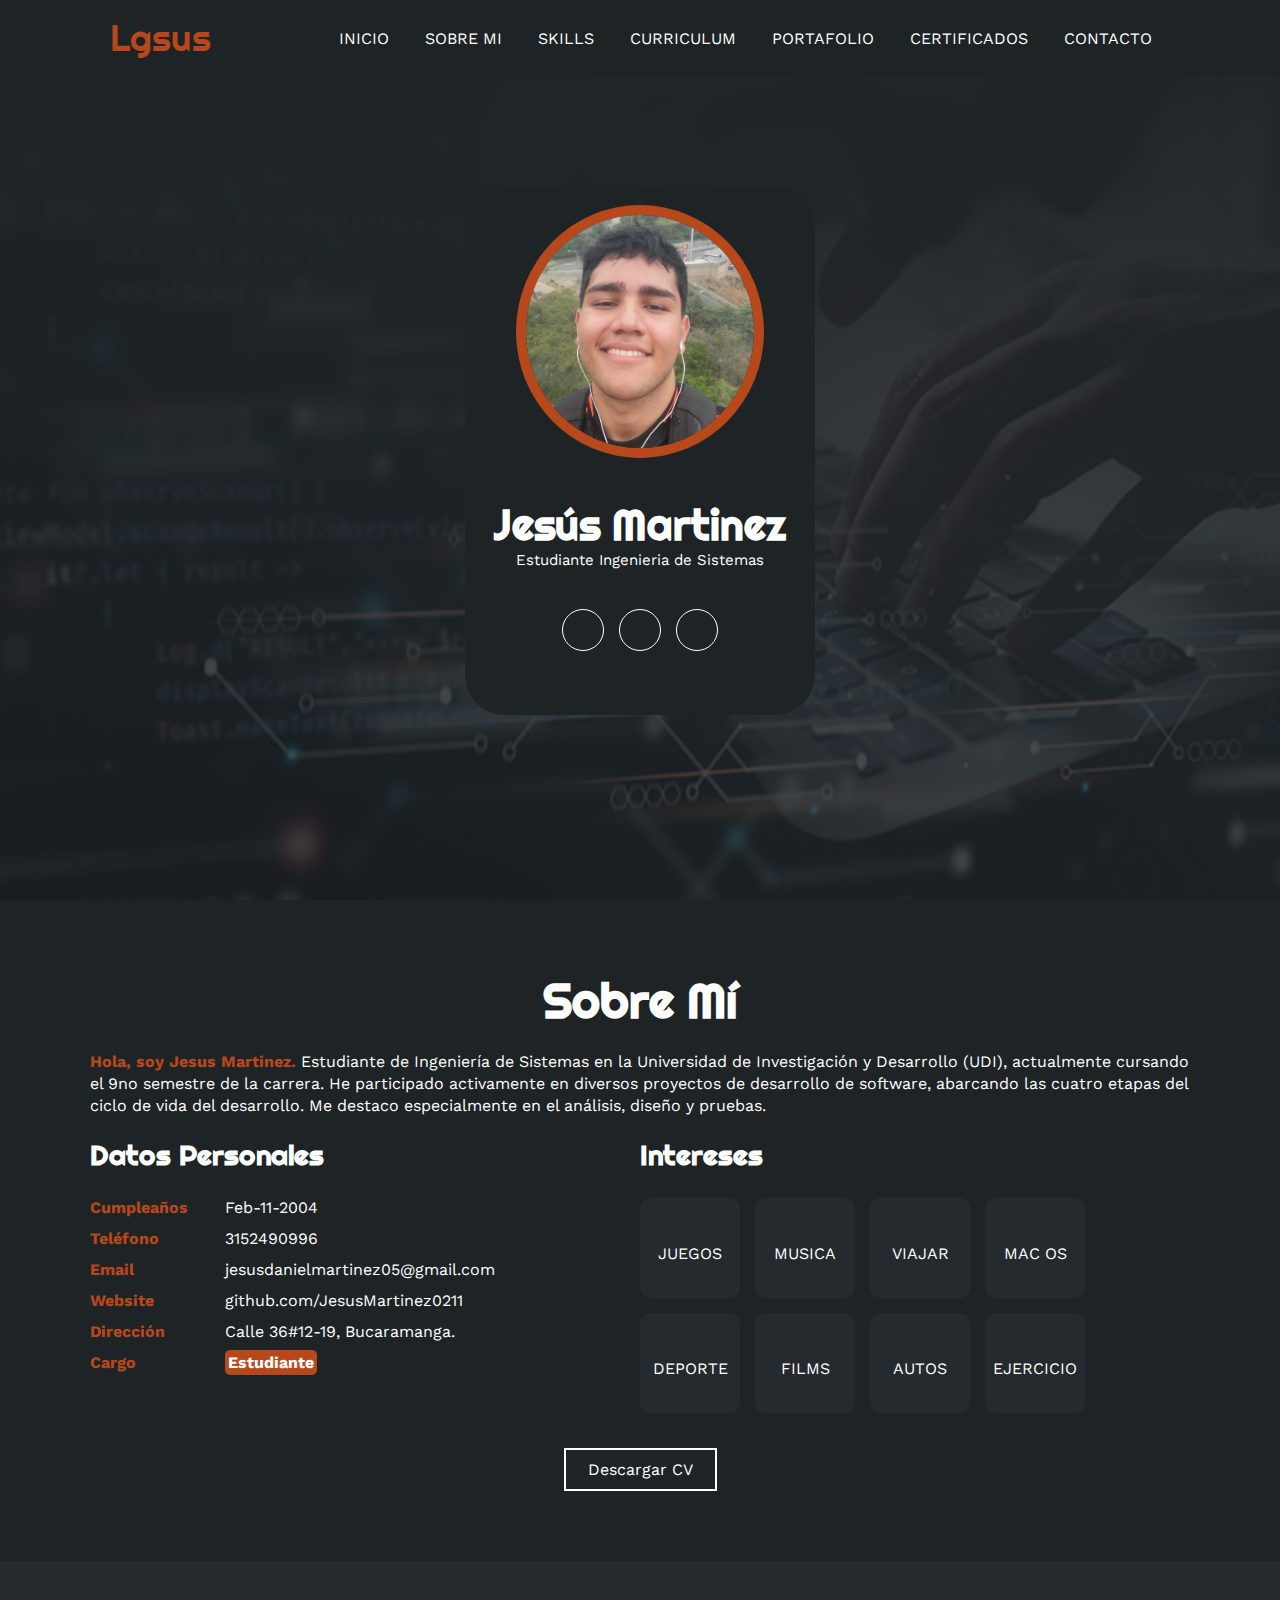
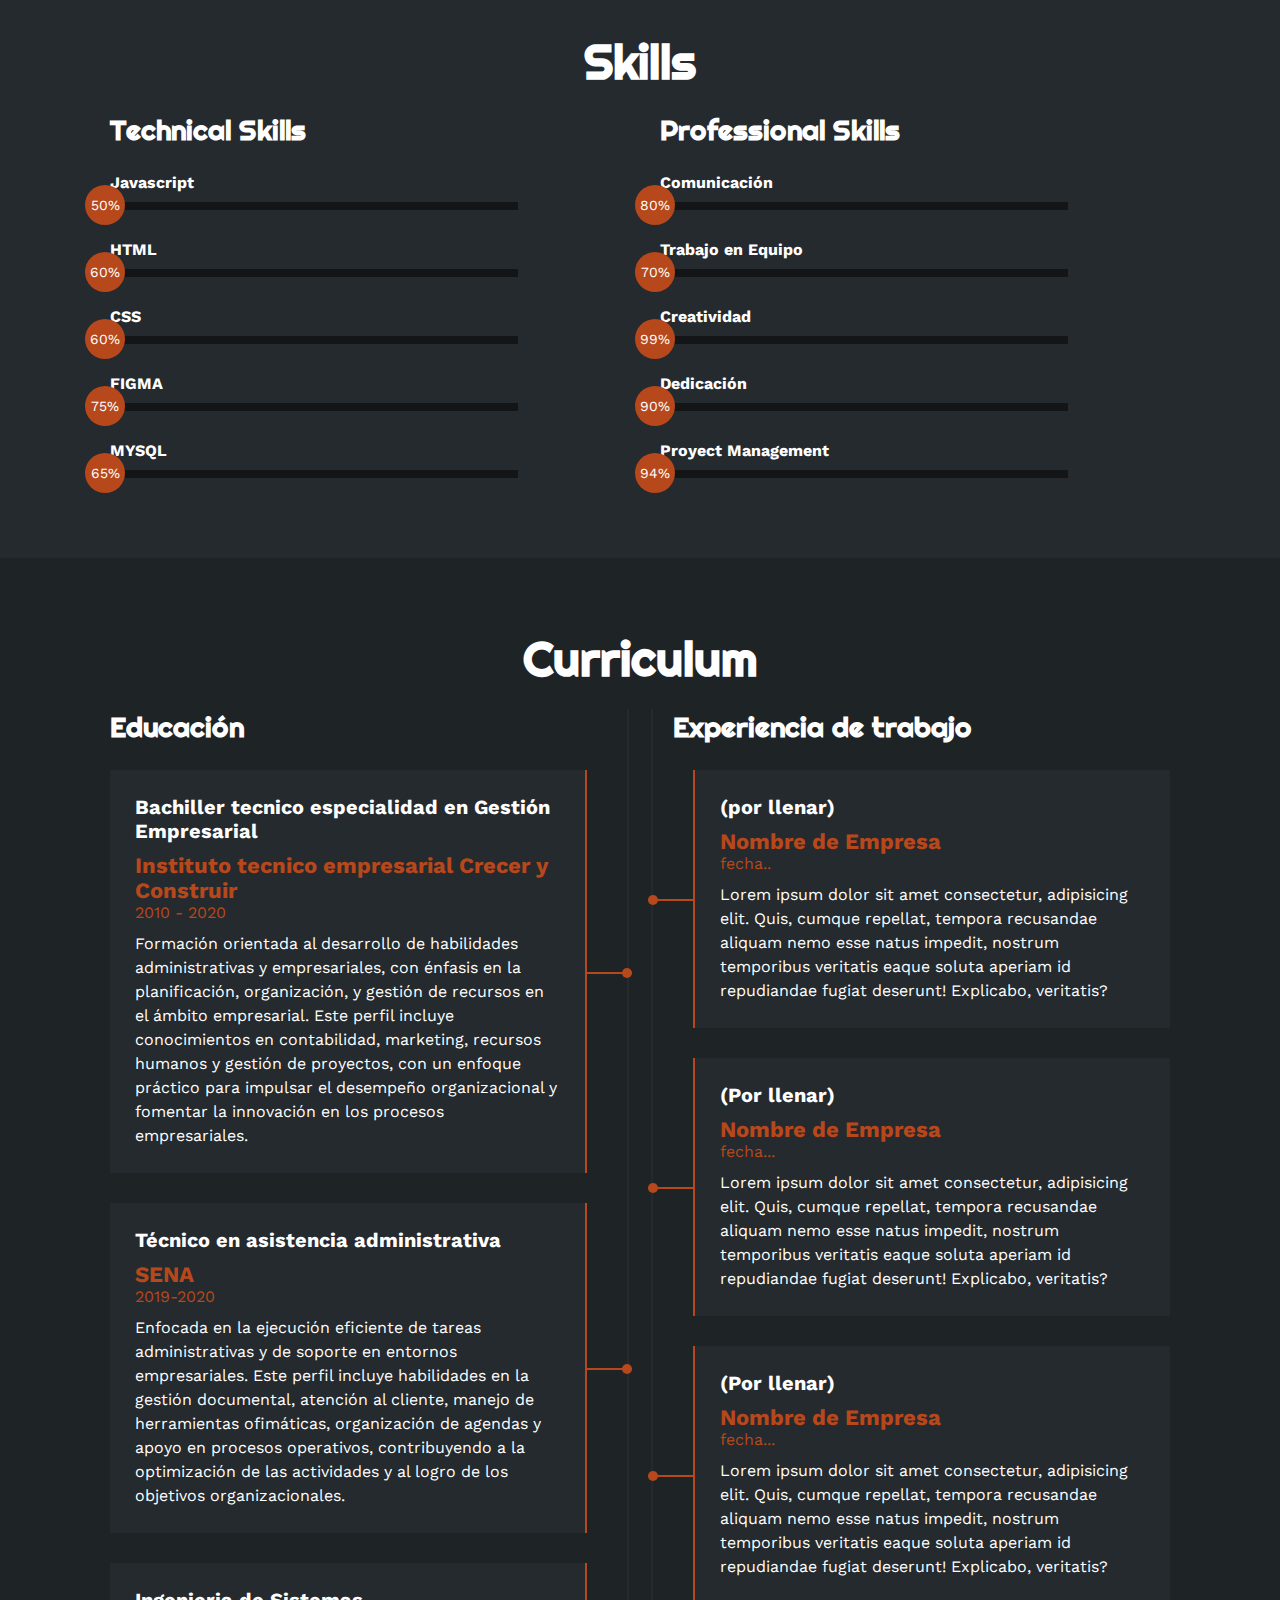
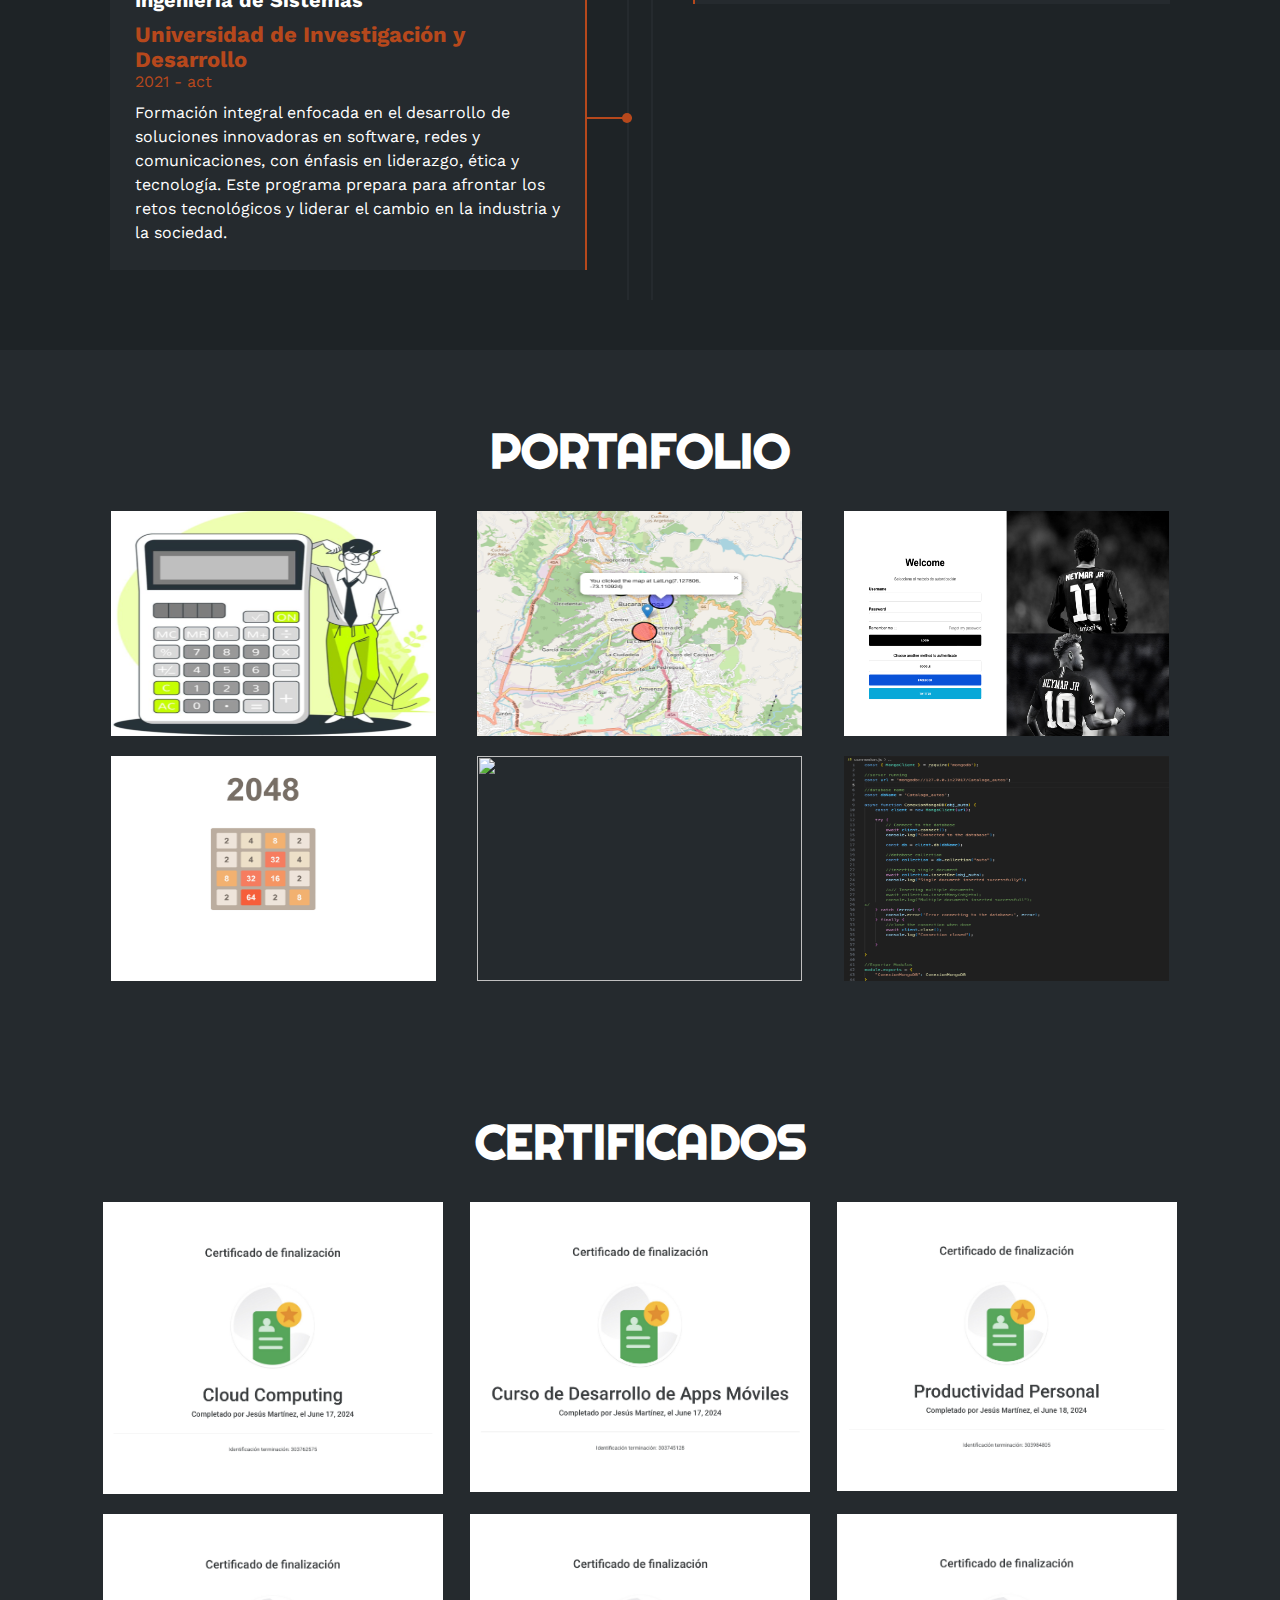
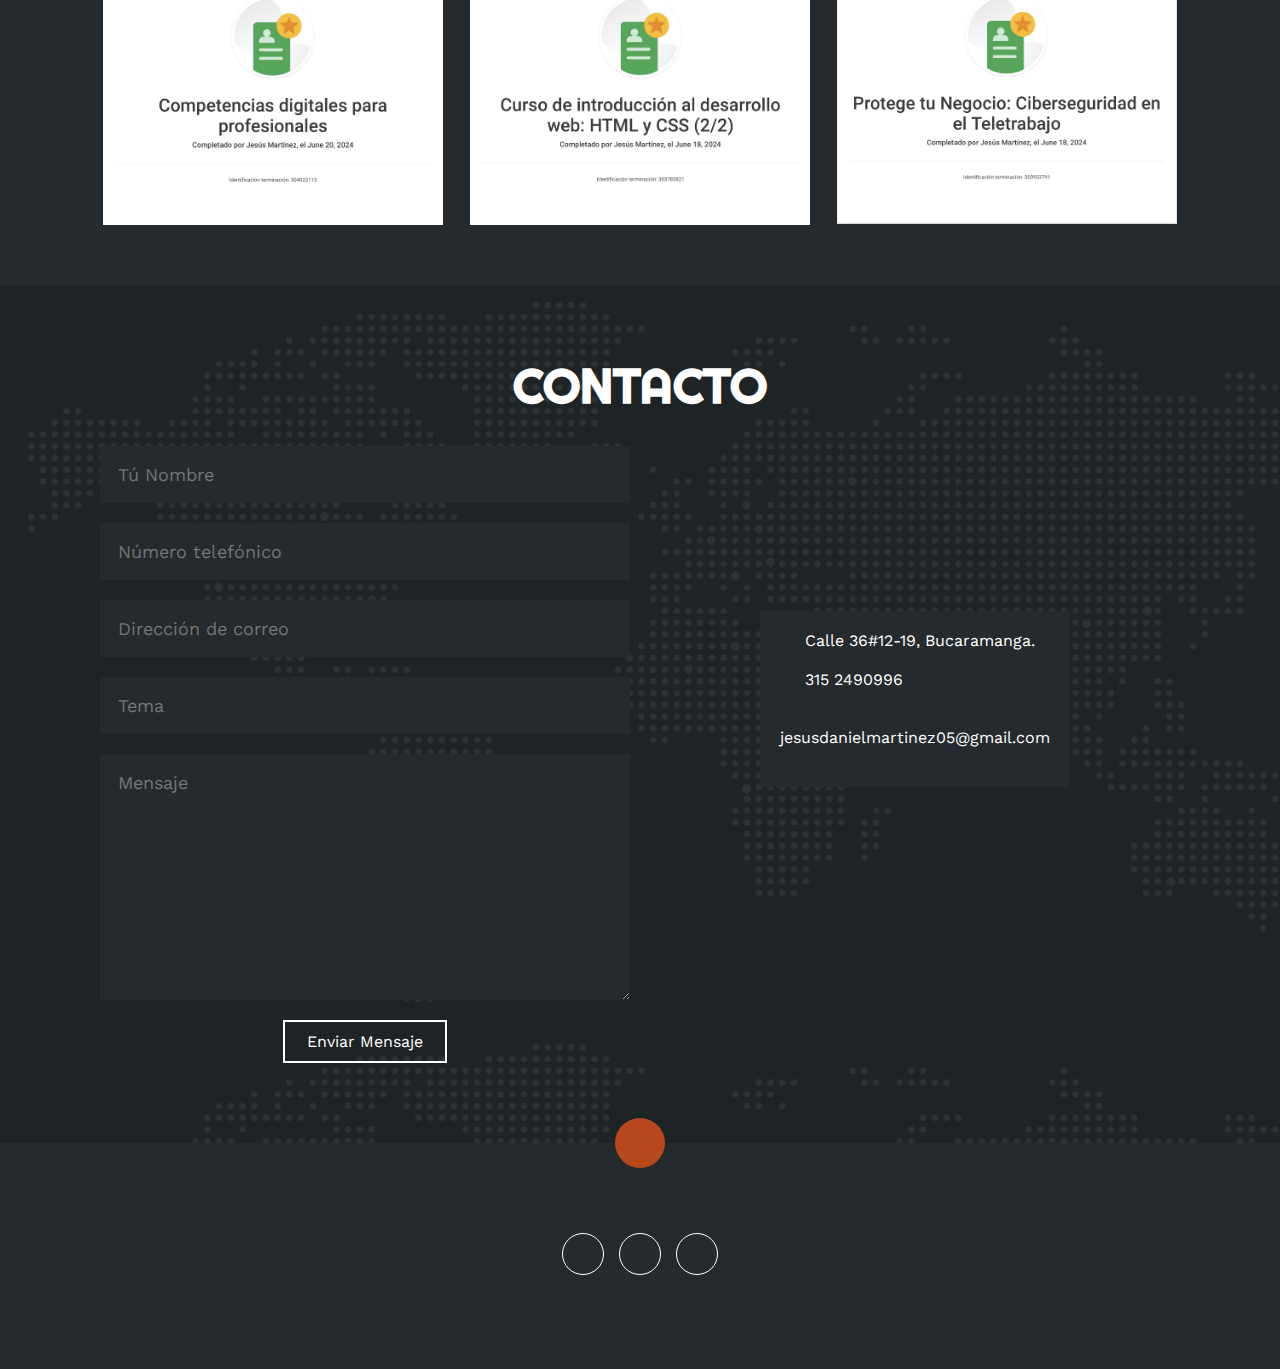
==== index.html @ a2ced11e "c" ====
<!DOCTYPE html>
<html lang="es">
<head>
    <meta charset="UTF-8">
    <meta http-equiv="X-UA-Compatible" content="IE=edge">
    <meta name="viewport" content="width=device-width, initial-scale=1.0">
    <link rel="stylesheet" href="https://cdnjs.cloudflare.com/ajax/libs/font-awesome/6.1.2/css/all.min.css" integrity="sha512-1sCRPdkRXhBV2PBLUdRb4tMg1w2YPf37qatUFeS7zlBy7jJI8Lf4VHwWfZZfpXtYSLy85pkm9GaYVYMfw5BC1A==" crossorigin="anonymous" referrerpolicy="no-referrer" />
    <title>Portfolio</title>
    <link rel="stylesheet" href="estilo.css">
</head>
<body>
    <!-- MENU ENCABEZADO -->
    <div class="contenedor-header">
        <header>
            <div class="logo">
                <a href="#inicio">Lgsus</a>
            </div>
            <nav id="nav">
                <ul>
                    <li><a href="#inicio" onclick="seleccionar()">INICIO</a></li>
                    <li><a href="#sobremi" onclick="seleccionar()">SOBRE MI</a></li>
                    <li><a href="#skills" onclick="seleccionar()">SKILLS</a></li>
                    <li><a href="#curriculum" onclick="seleccionar()">CURRICULUM</a></li>
                    <li><a href="#portfolio" onclick="seleccionar()">PORTAFOLIO</a></li>
                    <li><a href="#certificado" onclick="seleccionar()">CERTIFICADOS</a></li>
                    <li><a href="#contacto" onclick="seleccionar()">CONTACTO</a></li>
                </ul>
            </nav>
            <div class="nav-responsive" onclick="mostrarOcultarMenu()">
                <i class="fa-solid fa-bars"></i>
            </div>
        </header>
    </div>

    <!-- SECCION INICIO -->
    <section id="inicio" class="inicio">
        <div class="contenido-banner">
            <div class="contenedor-img">
                <img src="img/cara.png" alt="">
            </div>
            <h1>Jesús Martinez</h1>
            <h2>Estudiante Ingenieria de Sistemas</h2>
            <div class="redes">
                <a href="https://www.instagram.com/_jesusdaniel_11/"><i class="fa-brands fa-instagram"></i></a>
                <a href="https://github.com/JesusMartinez0211"><i class="fa-brands fa-github"></i></a>
                <a href="https://www.linkedin.com/in/jesus-martinez-547531126/"><i class="fa-brands fa-linkedin-in"></i></a>
            </div>
        </div>
    </section>

    <!-- SECCION SOBRE MI -->
    <section id="sobremi" class="sobremi">
        <div class="contenido-seccion">
            <h2>Sobre Mí</h2>
            <p><span>Hola, soy Jesus Martinez.</span> Estudiante de Ingeniería de Sistemas en la Universidad de Investigación y Desarrollo (UDI), actualmente cursando el 9no semestre de la carrera. He participado activamente en diversos proyectos de desarrollo de software, abarcando las cuatro etapas del ciclo de vida del desarrollo. Me destaco especialmente en el análisis, diseño y pruebas.</p>

            <div class="fila">
                <!-- datos personales -->
                <div class="col">
                    <h3>Datos Personales</h3>
                    <ul>
                        <li>
                            <strong>Cumpleaños</strong>
                            Feb-11-2004
                        </li>
                        <li>
                            <strong>Teléfono</strong>
                            3152490996
                        </li>
                        <li>
                            <strong>Email</strong>
                            jesusdanielmartinez05@gmail.com
                        </li>
                        <li>
                            <strong>Website</strong>
                            github.com/JesusMartinez0211
                        </li>
                        <li>
                            <strong>Dirección</strong>
                            Calle 36#12-19, Bucaramanga.
                        </li>
                        <li>
                            <strong>Cargo</strong>
                            <span>Estudiante</span>
                        </li>
                    </ul>
                </div>

                <!-- intereses -->
                <div class="col">
                    <h3>Intereses</h3>
                    <div class="contenedor-intereses">
                        <div class="interes">
                            <i class="fa-solid fa-gamepad"></i>
                            <span>JUEGOS</span>
                        </div>
                        <div class="interes">
                            <i class="fa-solid fa-headphones"></i>
                            <span>MUSICA</span>
                        </div>
                        <div class="interes">
                            <i class="fa-solid fa-plane"></i>
                            <span>VIAJAR</span>
                        </div>
                        <div class="interes">
                            <i class="fa-brands fa-apple"></i>
                            <span>MAC OS</span>
                        </div>
                        <div class="interes">
                            <i class="fa-solid fa-futbol"></i>
                            <span>DEPORTE</span>
                        </div>
                        <div class="interes">
                            <i class="fa-solid fa-film"></i>
                            <span>FILMS</span>
                        </div>
                        <div class="interes">
                            <i class="fa-solid fa-car"></i>
                            <span>AUTOS</span>
                        </div>
                        <div class="interes">
                            <i class="fa-solid fa-dumbbell"></i>
                            <span>EJERCICIO</span>
                        </div>
                        
                    </div>
                </div>
            </div>
            <button>
                Descargar CV <i class="fa-solid fa-download"></i>
                <span class="overlay"></span>
            </button>
        </div>
    </section>

    <!-- SECCION SKILLS -->
    <section class="skills" id="skills">
        <div class="contenido-seccion">
            <h2>Skills</h2>
            <div class="fila">
                <!-- Technical Skill -->
                <div class="col">
                    <h3>Technical Skills</h3>
                    <div class="skill">
                        <span>Javascript</span>
                        <div class="barra-skill">
                            <div class="progreso">
                                <span>50%</span>
                            </div>
                        </div>
                    </div>
                    <div class="skill">
                        <span>HTML</span>
                        <div class="barra-skill">
                            <div class="progreso">
                                <span>60%</span>
                            </div>
                        </div>
                    </div>
                    <div class="skill">
                        <span>CSS</span>
                        <div class="barra-skill">
                            <div class="progreso">
                                <span>60%</span>
                            </div>
                        </div>
                    </div>
                    <div class="skill">
                        <span>FIGMA</span>
                        <div class="barra-skill">
                            <div class="progreso">
                                <span>75%</span>
                            </div>
                        </div>
                    </div>
                    <div class="skill">
                        <span>MYSQL</span>
                        <div class="barra-skill">
                            <div class="progreso">
                                <span>65%</span>
                            </div>
                        </div>
                    </div>
                </div>
                <!-- Professional Skills -->
                <div class="col">
                    <h3>Professional Skills</h3>
                    <div class="skill">
                        <span>Comunicación</span>
                        <div class="barra-skill">
                            <div class="progreso">
                                <span>80%</span>
                            </div>
                        </div>
                    </div>
                    <div class="skill">
                        <span>Trabajo en Equipo</span>
                        <div class="barra-skill">
                            <div class="progreso">
                                <span>70%</span>
                            </div>
                        </div>
                    </div>
                    <div class="skill">
                        <span>Creatividad</span>
                        <div class="barra-skill">
                            <div class="progreso">
                                <span>99%</span>
                            </div>
                        </div>
                    </div>
                    <div class="skill">
                        <span>Dedicación</span>
                        <div class="barra-skill">
                            <div class="progreso">
                                <span>90%</span>
                            </div>
                        </div>
                    </div>
                    <div class="skill">
                        <span>Proyect Management</span>
                        <div class="barra-skill">
                            <div class="progreso">
                                <span>94%</span>
                            </div>
                        </div>
                    </div>
                </div>
            </div>
        </div>
    </section>

    <!-- SECCION CURRICULUM -->
    <section id="curriculum" class="curriculum">
        <div class="contenido-seccion">
            <h2>Curriculum</h2>
            <div class="fila">
                <div class="col izquierda">
                    <h3>Educación</h3>
                    <div class="item izq">
                        <h4>Bachiller tecnico especialidad en Gestión Empresarial</h4>
                        <span class="casa">Instituto tecnico empresarial Crecer y Construir</span>
                        <span class="fecha">2010 - 2020</span>
                        <p>Formación orientada al desarrollo de habilidades administrativas y empresariales, con énfasis en la planificación, organización, y gestión de recursos en el ámbito empresarial. Este perfil incluye conocimientos en contabilidad, marketing, recursos humanos y gestión de proyectos, con un enfoque práctico para impulsar el desempeño organizacional y fomentar la innovación en los procesos empresariales.</p>
                        <div class="conectori">
                            <div class="circuloi"></div>
                        </div>
                    </div>
                    <div class="item izq">
                        <h4>Técnico en asistencia administrativa</h4>
                        <span class="casa">SENA</span>
                        <span class="fecha">2019-2020</span>
                        <p>Enfocada en la ejecución eficiente de tareas administrativas y de soporte en entornos empresariales. Este perfil incluye habilidades en la gestión documental, atención al cliente, manejo de herramientas ofimáticas, organización de agendas y apoyo en procesos operativos, contribuyendo a la optimización de las actividades y al logro de los objetivos organizacionales.</p>
                        <div class="conectori">
                            <div class="circuloi"></div>
                        </div>
                    </div>
                    <div class="item izq">
                        <h4>Ingenieria de Sistemas</h4>
                        <span class="casa">Universidad de Investigación y Desarrollo</span>
                        <span class="fecha">2021 - act</span>
                        <p>Formación integral enfocada en el desarrollo de soluciones innovadoras en software, redes y comunicaciones, con énfasis en liderazgo, ética y tecnología. Este programa prepara para afrontar los retos tecnológicos y liderar el cambio en la industria y la sociedad.</p>
                        <div class="conectori">
                            <div class="circuloi"></div>
                        </div>
                    </div>
                </div>

                <div class="col derecha">
                    <h3>Experiencia de trabajo</h3>
                    <div class="item der">
                        <h4>(por llenar)</h4>
                        <span class="casa">Nombre de Empresa</span>
                        <span class="fecha">fecha..</span>
                        <p>Lorem ipsum dolor sit amet consectetur, adipisicing elit. Quis, cumque repellat, tempora recusandae aliquam nemo esse natus impedit, nostrum temporibus veritatis eaque soluta aperiam id repudiandae fugiat deserunt! Explicabo, veritatis?</p>
                        <div class="conectord">
                            <div class="circulod"></div>
                        </div>
                    </div>
                    <div class="item der">
                        <h4>(Por llenar)</h4>
                        <span class="casa">Nombre de Empresa</span>
                        <span class="fecha">fecha...</span>
                        <p>Lorem ipsum dolor sit amet consectetur, adipisicing elit. Quis, cumque repellat, tempora recusandae aliquam nemo esse natus impedit, nostrum temporibus veritatis eaque soluta aperiam id repudiandae fugiat deserunt! Explicabo, veritatis?</p>
                        <div class="conectord">
                            <div class="circulod"></div>
                        </div>
                    </div>
                    <div class="item der">
                        <h4>(Por llenar)</h4>
                        <span class="casa">Nombre de Empresa</span>
                        <span class="fecha">fecha...</span>
                        <p>Lorem ipsum dolor sit amet consectetur, adipisicing elit. Quis, cumque repellat, tempora recusandae aliquam nemo esse natus impedit, nostrum temporibus veritatis eaque soluta aperiam id repudiandae fugiat deserunt! Explicabo, veritatis?</p>
                        <div class="conectord">
                            <div class="circulod"></div>
                        </div>
                    </div>
                </div>
            </div>
        </div>
    </section>

    <!-- SECCION PORTFOLIO -->
    <section id="portfolio" class="portfolio">
        <div class="contenido-seccion">
            <h2>PORTAFOLIO</h2>
            <div class="galeria">
                <div class="proyecto">
                    <img src="img/p1.jpg" alt="">
                    <div class="overlay">
                        <h3>CALCULADORA MOVIL</h3>
                        <p>Kotlin</p>
                        <a href="https://github.com/JesusMartinez0211/Calculadora" onclick="seleccionar()">Ver proyecto</a>
                    </div>
                </div>
                <div class="proyecto">
                    <img src="img/p2.jpg" alt="">
                    <div class="overlay">
                        <h3>LEAFLET</h3>
                        <p>Javascript</p>
                        <a href="https://github.com/JesusMartinez0211/Test-Leaflet" onclick="seleccionar()">Ver proyecto</a>
                    </div>
                </div>
                <div class="proyecto">
                    <img src="img/p3.jpg" alt="">
                    <div class="overlay">
                        <h3>Login responsive</h3>
                        <p>HTML / CSS</p>
                        <a href="https://github.com/JesusMartinez0211/Login" onclick="seleccionar()">Ver proyecto</a>
                    </div>
                </div>
                <div class="proyecto">
                    <img src="img/p4.jpg" alt="">
                    <div class="overlay">
                        <h3>2048 GAME</h3>
                        <p>Javascript / CSS / HTML</p>
                        <a href="https://github.com/JesusMartinez0211/2048-game" onclick="seleccionar()">Ver proyecto</a>
                    </div>
                </div>
                <div class="proyecto">
                    <img src="img/p5.jpg" alt="">
                    <div class="overlay">
                        <h3>PORTAFOLIO WEB</h3>
                        <p>HTML / CSS / Javascript</p>
                        <a href="https://github.com/JesusMartinez0211" onclick="seleccionar()">Ver proyecto</a>
                    </div>
                </div>
                <div class="proyecto">
                    <img src="img/p6.jpg" alt="">
                    <div class="overlay">
                        <h3>CATALOGO AUTOS</h3>
                        <p>Javascript</p>
                        <a href="https://github.com/JesusMartinez0211/CatalogoAutos" onclick="seleccionar()">Ver proyecto</a>
                    </div>
                </div>
            </div>
        </div>
    </section>

     <!-- SECCION CERTIFICADO -->
     <section id="certificado" class="certificado">
        <div class="contenido-seccion">
            <h2>CERTIFICADOS</h2>
            <div class="galeria">
                <div class="proyecto">
                    <img src="img/cloud.png" alt="">
                    <div class="overlay">
                        <h3>Cloud Computing</h3>
                        <p>Google</p>
                        <a href="https://skillshop.exceedlms.com/student/award/MKSF8jKL6VpTP5WVRbdkm8NJ" onclick="seleccionar()">Ver Certificado</a>
                    </div>
                </div>
                <div class="proyecto">
                    <img src="img/movil.png" alt="">
                    <div class="overlay">
                        <h3>Desarrollo de Apps moviles</h3>
                        <p>Google</p>
                        <a href="https://skillshop.exceedlms.com/student/award/ecYZycpWTf9TgdnVz9wrvRbJ" onclick="seleccionar()">Ver Certificado</a>
                    </div>
                </div>
                <div class="proyecto">
                    <img src="img/personal.png" alt="">
                    <div class="overlay">
                        <h3>Productividad Personal</h3>
                        <p>Google</p>
                        <a href="https://skillshop.exceedlms.com/student/award/MpCxSvjUcuLHpGskgnTH6EfN" onclick="seleccionar()">Ver Certificado</a>
                    </div>
                </div>
                <div class="proyecto">
                    <img src="img/digital.png" alt="">
                    <div class="overlay">
                        <h3>Competencias digitales para profesionales</h3>
                        <p>Google</p>
                        <a href="https://skillshop.exceedlms.com/student/award/N8gUr5qnWe9rKjtF4Wf3Svby" onclick="seleccionar()">Ver Certificado</a>
                    </div>
                </div>
                <div class="proyecto">
                    <img src="img/htmlcss.png" alt="">
                    <div class="overlay">
                        <h3>HTML y CSS</h3>
                        <p>Google</p>
                        <a href="https://skillshop.exceedlms.com/student/award/JLhgte3eQnHqp3HSXAgmcTYd" onclick="seleccionar()">Ver Certificado</a>
                    </div>
                </div>
                <div class="proyecto">
                    <img src="img/seguridad.png" alt="">
                    <div class="overlay">
                        <h3>Ciberseguridad</h3>
                        <p>Google</p>
                        <a href="https://skillshop.exceedlms.com/student/award/NML5ABvcWfL3LM64qhajntRx" onclick="seleccionar()">Ver Certificado</a>
                    </div>
                </div>
            </div>
        </div>
    </section>


    <!-- SECCION CONTACTO -->
    <section id="contacto" class="contacto">
        <div class="contenido-seccion">
            <h2>CONTACTO</h2>
            <div class="fila">
                <!-- Formulario -->
                <div class="col">
                    <input type="text" placeholder="Tú Nombre">
                    <input type="text" placeholder="Número telefónico">
                    <input type="text" placeholder="Dirección de correo">
                    <input type="text" placeholder="Tema">
                    <textarea name="" id="" cols="30" rows="10" placeholder="Mensaje"></textarea>
                    <button>
                        Enviar Mensaje<i class="fa-solid fa-paper-plane"></i>
                        <span class="overlay"></span>
                    </button>
                </div>
                <!-- Mapa -->
                <div class="col">
                    <iframe src="https://www.google.com/maps/embed?pb=!1m10!1m8!1m3!1d1817.3433835587293!2d-73.12719248275633!3d7.117167223699336!3m2!1i1024!2i768!4f13.1!5e0!3m2!1ses!2sco!4v1733175062306!5m2!1ses!2sco"></iframe>
                    <div class="info">
                        <ul>
                            <li>
                                <i class="fa-solid fa-location-dot"></i>
                                Calle 36#12-19, Bucaramanga.
                            </li>
                            <li>
                                <i class="fa-solid fa-mobile-screen"></i>
                                315 2490996
                            </li>
                            <li>
                                <i class="fa-solid fa-envelope"></i>
                                jesusdanielmartinez05@gmail.com
                            </li>
                        </ul>
                    </div>
                </div>
            </div>
        </div>
    </section>

    <!-- footer -->
    <footer>
        <a href="#inicio" class="arriba">
            <i class="fa-solid fa-angles-up"></i>
        </a>
        <div class="redes">
            <a href="https://www.instagram.com/_jesusdaniel_11/"><i class="fa-brands fa-instagram"></i></a>
                <a href="https://github.com/JesusMartinez0211"><i class="fa-brands fa-github"></i></a>
                <a href="https://www.linkedin.com/in/jesus-martinez-547531126/"><i class="fa-brands fa-linkedin-in"></i></a>
        </div>
    </footer>

    <script src="script.js"></script>
</body>
</html>
---- estilo.css ----
@import url('https://fonts.googleapis.com/css2?family=Righteous&family=Work+Sans:wght@100;300;400;600;800&display=swap');
*{
    box-sizing: border-box;
    font-family: 'Work Sans';
    margin: 0;
    padding: 0;
}
html{
    /* me permite deslizar cuando hago clic en los links del menu */
    scroll-behavior: smooth;
}
/* MENU */
.contenedor-header{
    background: #1e2326;
    position: fixed;
    width: 100%;
    top: 0;
    left: 0;
    z-index: 99;
}
.contenedor-header header{
    max-width: 1100px;
    margin: auto;
    display: flex;
    justify-content: space-between;
    align-items: center;
    padding: 15px 20px;
}
.contenedor-header header .logo a{
    font-family: 'Righteous';
    font-size: 36px;
    color: #b6481c;
    text-decoration: none;
}
.contenedor-header header ul{
    display: flex;
    list-style: none;
}
.contenedor-header header nav ul li a{
    text-align: none;
    color: #fff;
    margin: 0 15px;
    padding: 3px;
    transition: .5s;
    text-decoration: none;
}
.contenedor-header header nav ul li a:hover{
    color: #b6481c;
}
.nav-responsive{
    background-color: #b6481c;
    color:#fff;
    padding: 5px 10px;
    border-radius: 5px;
    cursor: pointer;
    display: none;
}
/* SECCION I N I C I O */
.inicio{
    background: linear-gradient(to top, rgba(30,35,38,.8), rgba(30,35,38,1)),
    url(img/fondo.jpg);
    background-size: cover;
    height: 100vh;
    color: #fff;
    display: flex;
    align-items: center;
}
.inicio .contenido-banner{
    padding: 20px;
    background-color: #1e2326;
    max-width: 350px;
    margin: auto;
    text-align: center;
    border-radius: 40px;
}
.inicio .contenido-banner img{
    margin-top: 40px;
    border: 10px solid #b6481c;
    display: block;
    width: 80%;
    margin: auto;
    border-radius: 100%;
}
.inicio .contenido-banner h1{
    margin-top: 40px;
    font-size: 42px;
    font-family: 'Righteous';
}
.inicio .contenido-banner h2{
    font-size: 15px;
    font-weight: normal;
}
.inicio .contenido-banner .redes a{
    color: #fff;
    display: inline-block;
    text-decoration: none;
    border: 1px solid #fff;
    border-radius: 100%;
    width: 42px;
    height: 42px;
    line-height: 42px;
    margin: 40px 5px;
    font-size: 20px;
    transition: .3s;
}
.inicio .contenido-banner .redes a:hover{
    background-color: #b6481c;
}
.sobremi{
    background-color: #1e2326;
    color: #fff;
    padding: 50px 20px;
}
.sobremi .contenido-seccion{
    max-width: 1100px;
    margin: auto;
}
.sobremi h2{
    font-size: 48px;
    font-family: 'Righteous';
    text-align: center;
    padding: 20px 0;

}
.sobremi .contenido-seccion p{
    font: 18px;
    line-height: 22px;
    margin-bottom: 20px;
}
.sobremi .contenido-seccion p span{
    color: #b6481c;
    font-weight: bold;
}
.sobremi .fila{
    display: flex;
}
.sobremi .fila .col
{
    width: 50%;
}
.sobremi .fila .col h3{
    font-size: 28px;
    font-family: 'Righteous';
    margin-bottom: 25px;
}
.sobremi .fila .col ul{
    list-style: none;
}
.sobremi .fila .col ul li{
    margin: 12px 0;
}
.sobremi .fila .col ul li strong{
    display: inline-block;
    color: #b6481c;
    width: 130px;
}
.sobremi .fila .col ul li span{
    background-color: #b6481c;
    padding: 3px;
    font-weight: bold;
    border-radius: 5px;
}
.sobremi .fila .col .contenedor-intereses{
    display: flex;
    flex-wrap: wrap;
}
.sobremi .fila .col .contenedor-intereses .interes{
    width: 100px;
    height: 100px;
    background-color: #252A2E;
    border-radius: 10px;
    margin: 0 15px 15px 0;
    display: flex;
    flex-direction: column;
    align-items: center;
    justify-content: center;
    transition: .3s;
}.sobremi .fila .col .contenedor-intereses .interes:hover{
    background-color: #b6481c;
}
.sobremi .fila .col .contenedor-intereses .interes i{
    font-size: 30px;
    margin-bottom: 10px;
}
.sobremi button{
    cursor: pointer;
    background-color: transparent;
    border: 2px solid #fff;
    width: fit-content;
    display: block;
    margin: 20px auto;
    padding: 10px 22px;
    font-size: 16px;
    color: #fff;
    position: relative;
    z-index: 10;
}
.sobremi button .overlay{
    position: absolute;
    top: 0;
    left: 0;
    width: 0;
    height: 100%;
    background-color: #b6481c;
    z-index: -1;
    transition: 1s;
}
.sobremi button:hover .overlay{
    width: 100%;
}
/* SECCION S K I L L S */
.skills{
    background-color: #252A2E;
    color: #fff;
    padding: 50px 20px;
}
.skills .contenido-seccion{
    max-width: 1100px;
    margin: auto;
}
.skills h2{
    font-size: 48px;
    font-family: 'Righteous';
    text-align: center;
    padding: 20px 0;

}
.skills .fila{
    display: flex;
}
.skills .fila .col{
    width: 50%;
    padding: 0 20px;
}
.skills .fila .col h3{
    font-size: 28px;
    font-family: 'Righteous';
    margin-bottom: 25px;
}
.skills .skill > span{
    font-weight: bold;
    display: block;
    margin-bottom: 10px;
}
.skills .skill .barra-skill{
    height: 8px;
    width: 80%;
    background-color: #131517;
    position: relative;
    margin-bottom: 30px;
}
.skills .skill .progreso{
    background-color: #b6481c;
    position: absolute;
    top: 0;
    left: 0;
    height: 8px;
}
.skills .skill .barra-skill span{
    position: absolute;
    height: 40px;
    width: 40px;
    background-color: #b6481c;
    border-radius: 50px;
    line-height: 40px;
    text-align: center;
    top: -17px;
    right: -15px;
    font-size: 14px;
}
/* Estas clases se agregaran dinamicamente mediante javascript */
.skills .skill .javascript{
    width: 0%;
    animation: 2s javascript forwards;
}
@keyframes javascript {
    0%{width: 0%;}
    100%{width: 45%;}
}

.skills .skill .htmlcss{
    width: 0%;
    animation: 2s htmlcss forwards;
}
@keyframes htmlcss {
    0%{width: 0%;}
    100%{width: 60%;}
}

.skills .skill .photoshop{
    width: 0%;
    animation: 2s photoshop forwards;
}
@keyframes photoshop {
    0%{width: 0%;}
    100%{width: 60%;}
}

.skills .skill .wordpress{
    width: 0%;
    animation: 2s wordpress forwards;
}
@keyframes wordpress {
    0%{width: 0%;}
    100%{width: 75%;}
}

.skills .skill .drupal{
    width: 0%;
    animation: 2s drupal forwards;
}
@keyframes drupal {
    0%{width: 0%;}
    100%{width: 65%;}
}

.skills .skill .comunicacion{
    width: 0%;
    animation: 2s comunicacion forwards;
}
@keyframes comunicacion {
    0%{width: 0%;}
    100%{width: 80%;}
}

.skills .skill .trabajo{
    width: 0%;
    animation: 2s trabajo forwards;
}
@keyframes trabajo {
    0%{width: 0%;}
    100%{width: 70%;}
}

.skills .skill .creatividad{
    width: 0%;
    animation: 2s creatividad forwards;
}
@keyframes creatividad {
    0%{width: 0%;}
    100%{width: 99%;}
}

.skills .skill .dedicacion{
    width: 0%;
    animation: 2s dedicacion forwards;
}
@keyframes dedicacion {
    0%{width: 0%;}
    100%{width: 90%;}
}

.skills .skill .proyect{
    width: 0%;
    animation: 2s proyect forwards;
}
@keyframes proyect {
    0%{width: 0%;}
    100%{width: 94%;}
}
/* SECCION CURRICULUM */
.curriculum{
    background-color: #1e2326;
    color: #fff;
    padding: 50px 20px;
}
.curriculum .contenido-seccion{
    max-width: 1100px;
    margin: auto;
}
.curriculum h2{
    font-size: 48px;
    font-family: 'Righteous';
    text-align: center;
    padding: 20px 0;

}
.curriculum .fila{
    display: flex;
    justify-content: space-between;
}
.curriculum .fila .col{
    width: 49%;
    padding: 0 20px;
}
.curriculum .fila .col h3{
    font-size: 28px;
    font-family: 'Righteous';
    margin-bottom: 25px;
}
.curriculum .fila .izquierda{
    border-right: 2px solid #252A2E;
}
.curriculum .fila .derecha{
    border-left: 2px solid #252A2E;
}
.curriculum .fila .item{
    padding: 25px;
    margin-bottom: 30px;
    background-color: #252A2E;
    position: relative;
}
.curriculum .fila .item h4{
    font-size: 20px;
    margin-bottom: 10px;
}
.curriculum .fila .item .casa{
    color: #b6481c;
    font-size: 22px;
    font-weight: bold;
    display: block;
}
.curriculum .fila .item .fecha{
    display: block;
    color: #b6481c;
    margin-bottom: 10px;
}
.curriculum .fila .item p{
    line-height: 24px;
}
.curriculum .fila .izq{
    border-right: 2px solid #b6481c;
    margin-right: 20px;
}
.curriculum .fila .der{
    border-left: 2px solid #b6481c;
    margin-left: 20px;
}
.curriculum .fila .item .conectori{
    height: 2px;
    background-color: #b6481c;
    width: 47px;
    position: absolute;
    top: 50%;
    right: -47px;
    z-index: 5;
}
.curriculum .fila .item .conectori .circuloi{
    display: block;
    height: 10px;
    width: 10px;
    border-radius: 50%;
    background-color: #b6481c;
    float: right;
    position: relative;
    bottom: 4px;
}
.curriculum .fila .item .conectord{
    height: 2px;
    background-color: #b6481c;
    width: 47px;
    position: absolute;
    top: 50%;
    left: -47px;
    z-index: 5;
}
.curriculum .fila .item .conectord .circulod{
    display: block;
    height: 10px;
    width: 10px;
    border-radius: 50%;
    background-color: #b6481c;
    float: left;
    position: relative;
    bottom: 4px;
}

/* SECCION PORTFOLIO */
.portfolio{
    background-color: #252A2E;
    color: #fff;
    padding: 50px 20px;
}
.portfolio .contenido-seccion{
    max-width: 1100px;
    margin: auto;
}
.portfolio h2{
    font-size: 48px;
    font-family: 'Righteous';
    text-align: center;
    padding: 20px 0;
}
.portfolio .galeria{
    display: flex;
    flex-wrap: wrap;
    justify-content: space-around;
}
.portfolio .galeria .proyecto{
    position: relative;
    width: 325px; /* Tamaño uniforme */
    height: 225px; /* Tamaño uniforme */
    margin: 10px;
    cursor: pointer;
    overflow: hidden; /* Ocultar contenido que sobresalga */
}
.portfolio .galeria .proyecto img{
    width: 100%; /* Asegura que la imagen ocupe el ancho del contenedor */
    height: 100%; /* Asegura que la imagen ocupe la altura del contenedor */
    display: block;
}
.portfolio .galeria .proyecto .overlay{
    position: absolute;
    top: 0;
    width: 100%;
    height: 100%;
    text-align: center;
    background: linear-gradient(#b6481c, #b6481c);
    display: flex;
    flex-direction: column;
    justify-content: center;
    transition: 1s;
    font-size: 18px;
    letter-spacing: 3px;
    opacity: 0;
}

.portfolio .galeria .proyecto .overlay a {
    text-decoration: none; /* Quitar el subrayado del enlace */
    color: #fff; /* Texto blanco para contraste */
    background-color: #b6481c; /* Fondo acorde al gradiente */
    padding: 10px 20px; /* Espaciado interno para el botón */
    border-radius: 5px; /* Bordes redondeados para un diseño moderno */
    display: inline-block; /* Asegura que el enlace se vea como un botón */
    margin-top: 20px; /* Espacio entre el enlace y el texto superior */
    font-size: 16px; /* Tamaño de fuente legible */
    transition: background-color 0.3s ease, transform 0.3s ease; /* Suavidad en los efectos */
}

.portfolio .galeria .proyecto .overlay a:hover {
    background-color: #fff; /* Cambiar fondo al pasar el cursor */
    color: #b6481c; /* Cambiar color del texto para contraste */
    transform: scale(1.05); /* Aumentar ligeramente el tamaño */
}
.portfolio .galeria .proyecto .overlay h3{
    margin-bottom: 20px;
    transition: 1s;
}
.portfolio .galeria .proyecto .overlay:hover{
    opacity: 1;
}
.portfolio .galeria .proyecto .overlay:hover h3{
    margin-bottom: 0px;
}

/* SECCION CERTIFICADOS */
.certificado{
    background-color: #252A2E;
    color: #fff;
    padding: 50px 20px;
}
.certificado .contenido-seccion{
    max-width: 1100px;
    margin: auto;
}
.certificado h2{
    font-size: 48px;
    font-family: 'Righteous';
    text-align: center;
    padding: 20px 0;
}
.certificado .galeria{
    display: flex;
    flex-wrap: wrap;
    justify-content: space-around;
}
.certificado .galeria .proyecto{
    position: relative;
    max-width: 340px;
    height: fit-content;
    margin: 10px;
    cursor: pointer;
}
.certificado .galeria .proyecto img{
    width: 100%;
    display: block;
}
.certificado .galeria .proyecto .overlay{
    position: absolute;
    top: 0;
    width: 100%;
    height: 100%;
    text-align: center;
    background: linear-gradient(#b6481c, #b6481c);
    display: flex;
    flex-direction: column;
    justify-content: center;
    transition: 1s;
    font-size: 18px;
    letter-spacing: 3px;
    opacity: 0;
}

.certificado .galeria .proyecto .overlay a {
    text-decoration: none; /* Quitar el subrayado del enlace */
    color: #fff; /* Texto blanco para contraste */
    background-color: #b6481c; /* Fondo acorde al gradiente */
    padding: 10px 20px; /* Espaciado interno para el botón */
    border-radius: 5px; /* Bordes redondeados para un diseño moderno */
    display: inline-block; /* Asegura que el enlace se vea como un botón */
    margin-top: 20px; /* Espacio entre el enlace y el texto superior */
    font-size: 16px; /* Tamaño de fuente legible */
    transition: background-color 0.3s ease, transform 0.3s ease; /* Suavidad en los efectos */
}

.certificado .galeria .proyecto .overlay a:hover {
    background-color: #fff; /* Cambiar fondo al pasar el cursor */
    color: #b6481c; /* Cambiar color del texto para contraste */
    transform: scale(1.05); /* Aumentar ligeramente el tamaño */
}
.certificado .galeria .proyecto .overlay h3{
    margin-bottom: 20px;
    transition: 1s;
}
.certificado .galeria .proyecto .overlay:hover{
    opacity: 1;
}
.certificado .galeria .proyecto .overlay:hover h3{
    margin-bottom: 0px;
}
/* SECCION CONTACTO */
.contacto{
    background-image: url(img/contact_bg.png);
    background-color: #1e2326;
    color: #fff;
    padding: 50px 0;
}
.contacto .contenido-seccion{
    max-width: 1100px;
    margin: auto;
}
.contacto h2{
    font-size: 48px;
    font-family: 'Righteous';
    text-align: center;
    padding: 20px 0;
}
.contacto .fila{
    display: flex;
}
.contacto .col{
    width: 50%;
    padding: 10px;
    position: relative;
}
.contacto .col input, .contacto .col textarea{
    display: block;
    width: 100%;
    padding: 18px;
    border: none;
    margin-bottom: 20px;
    background-color: #252A2E;
    color: #fff;
    font-size: 18px;
}
.contacto button{
    cursor: pointer;
    background-color: transparent;
    border: 2px solid #fff;
    width: fit-content;
    display: block;
    margin: 20px auto;
    padding: 10px 22px;
    font-size: 16px;
    color: #fff;
    position: relative;
    z-index: 10;
}
.contacto button .overlay{
    position: absolute;
    top: 0;
    left: 0;
    width: 0;
    height: 100%;
    background-color: #b6481c;
    z-index: -1;
    transition: 1s;
}
.contacto button:hover .overlay{
    width: 100%;
}
.contacto .col iframe {
    width: 100%; /* Ajusta el ancho del iframe al 100% del contenedor */
    height: 555px; /* Ajusta la altura, puedes modificar según lo que prefieras */
    border: 0; /* Elimina el borde */
}

.contacto .col .info{
    position: absolute;
    top: 40%;
    background-color: #252A2E;
    padding: 20px;
    max-width: 350px;
    left: 50%;
    transform: translate(-50%, -50%);
}
.contacto .col .info ul{
    list-style: none;
}
.contacto .col .info ul li{
    margin-bottom: 20px;
}
.contacto .col .info ul li i{
    color: #b6481c;
    display: inline-block;
    margin-right: 20px;
}
footer{
    background-color: #252A2E;
    color: #fff;
    padding: 50px 0 30px 0;
    text-align: center;
    position: relative;
    width: 100%;
}
footer .redes{
    margin-bottom: 20px;
}
footer .redes a{
    color: #fff;
    display: inline-block;
    text-decoration: none;
    border: 1px solid #fff;
    border-radius: 100%;
    width: 42px;
    height: 42px;
    line-height: 42px;
    margin: 40px 5px;
    font-size: 20px;
    transition: .3s;
}
footer .arriba{
    display: block;
    width: 50px;
    height: 50px;
    background-color: #b6481c;
    color: #fff;
    position: absolute;
    left: 50%;
    transform: translateX(-50%);
    top: -25px;
    border-radius: 50%;
    line-height: 50px;
    font-size: 18px;
}
/* SECCION RESPONSIVE */
@media screen and (max-width:980px){
    nav{
        display: none;
    }
    .nav-responsive{
        display: block;
    }
    nav.responsive{
        display: block;
        position: absolute;
        right: 0;
        top: 75px;
        background-color: #252A2E;
        width: 180px;
    }
    nav.responsive ul{
        display: block !important;
    }
    nav.responsive ul li{
        border-bottom: 1px solid #fff;
        padding: 10px 0;
    }
}
@media screen and (max-width:700px){
    .sobremi .fila{
        display: block;
    }
    .sobremi .fila .col{
        width: fit-content;
    }

    .skills .fila{
        display: block;
    }
    .skills .fila .col{
        width: 100%;
    }
    .skills .fila .col .barra-skill{
        width: 100%;
    }

    .curriculum .fila{
        display: block;
    }
    .curriculum .fila .col{
        width: 90%;
    }
    .curriculum .fila .derecha{
        margin-left: 20px;
    }

    .portfolio .galeria{
        display: block;
        width: 100%;
    }
    .portfolio .galeria .proyecto{
        max-width: 100%;
    }
    .portfolio .galeria .proyecto img{
        width: 100%;
    }

    .certificado .galeria{
        display: block;
        width: 100%;
    }
    .certificado .galeria .proyecto{
        max-width: 100%;
    }
    .certificado .galeria .proyecto img{
        width: 100%;
    }
    .certificado .fila{
        display: block;
    }
    .contacto .fila .col{
        width: 100%;
    }

    .contacto .col iframe {
        height: 250px; /* Reduce la altura para pantallas pequeñas */
    }
}
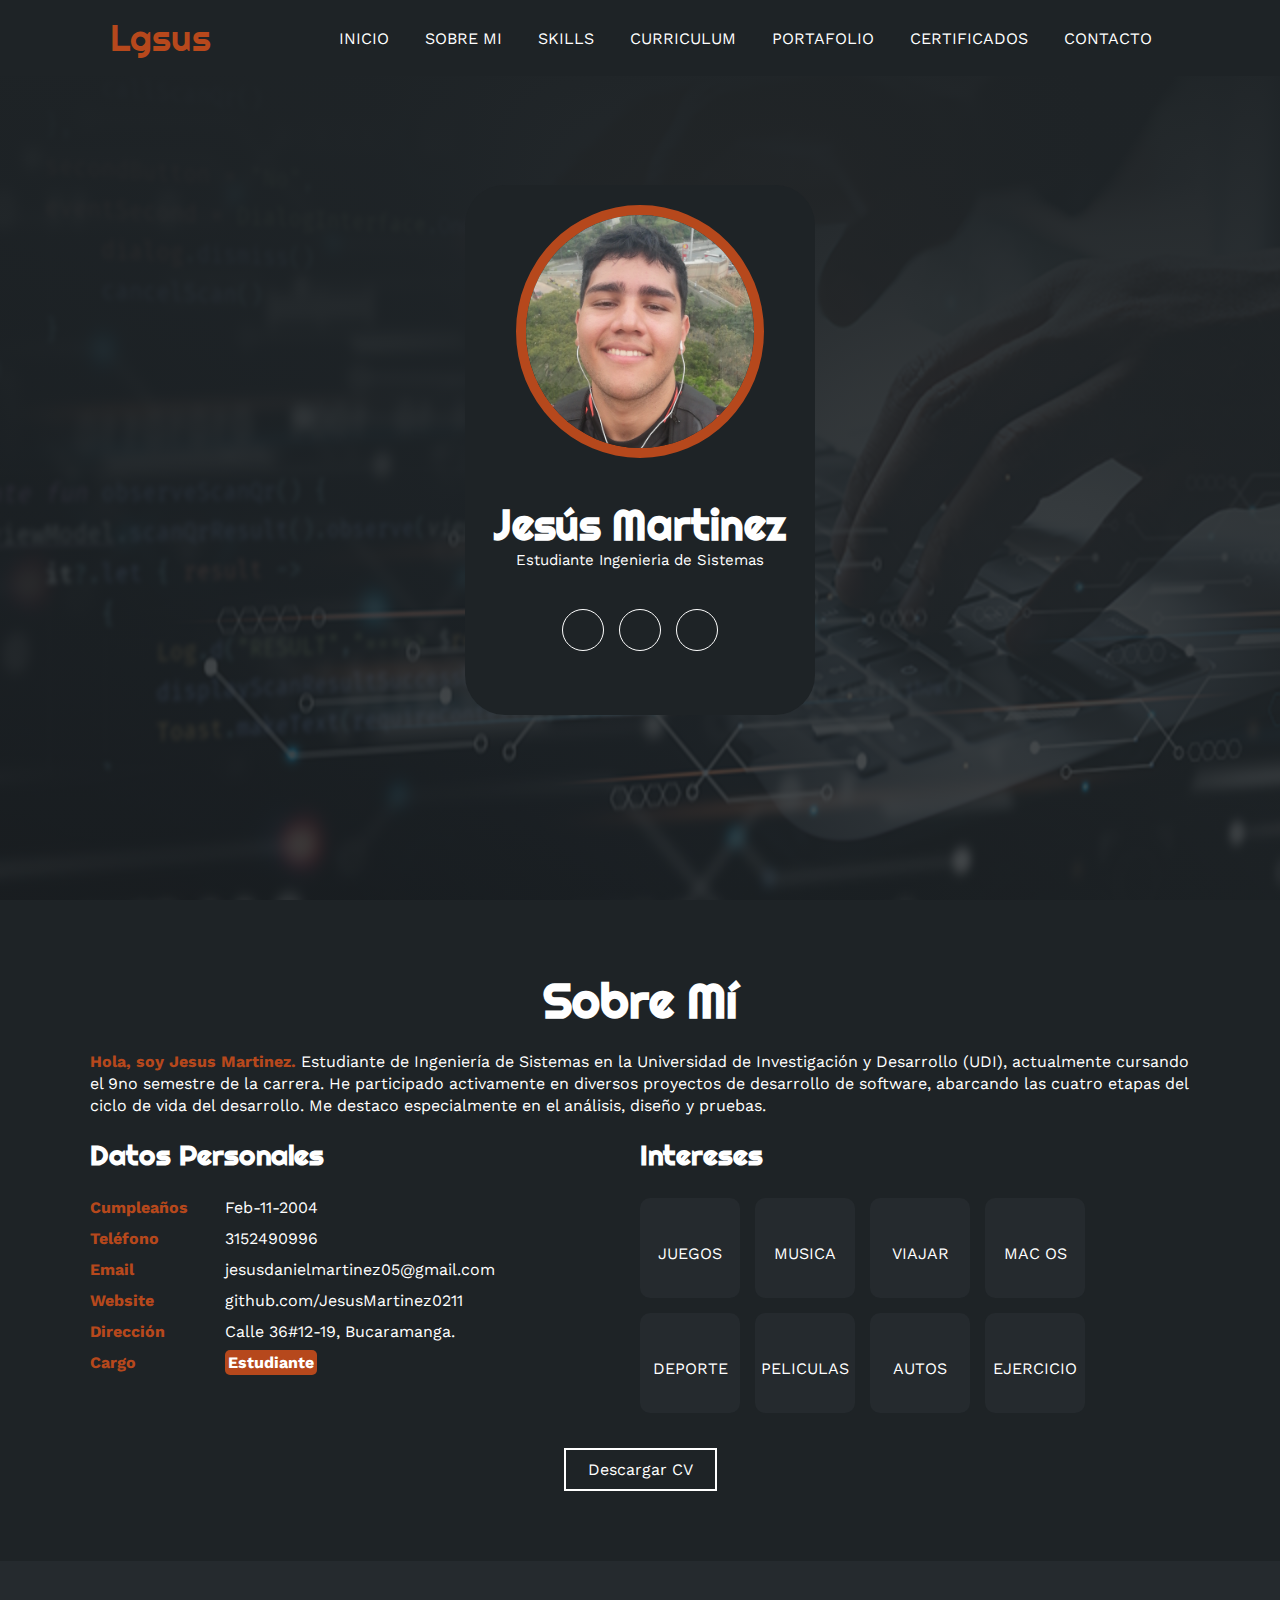
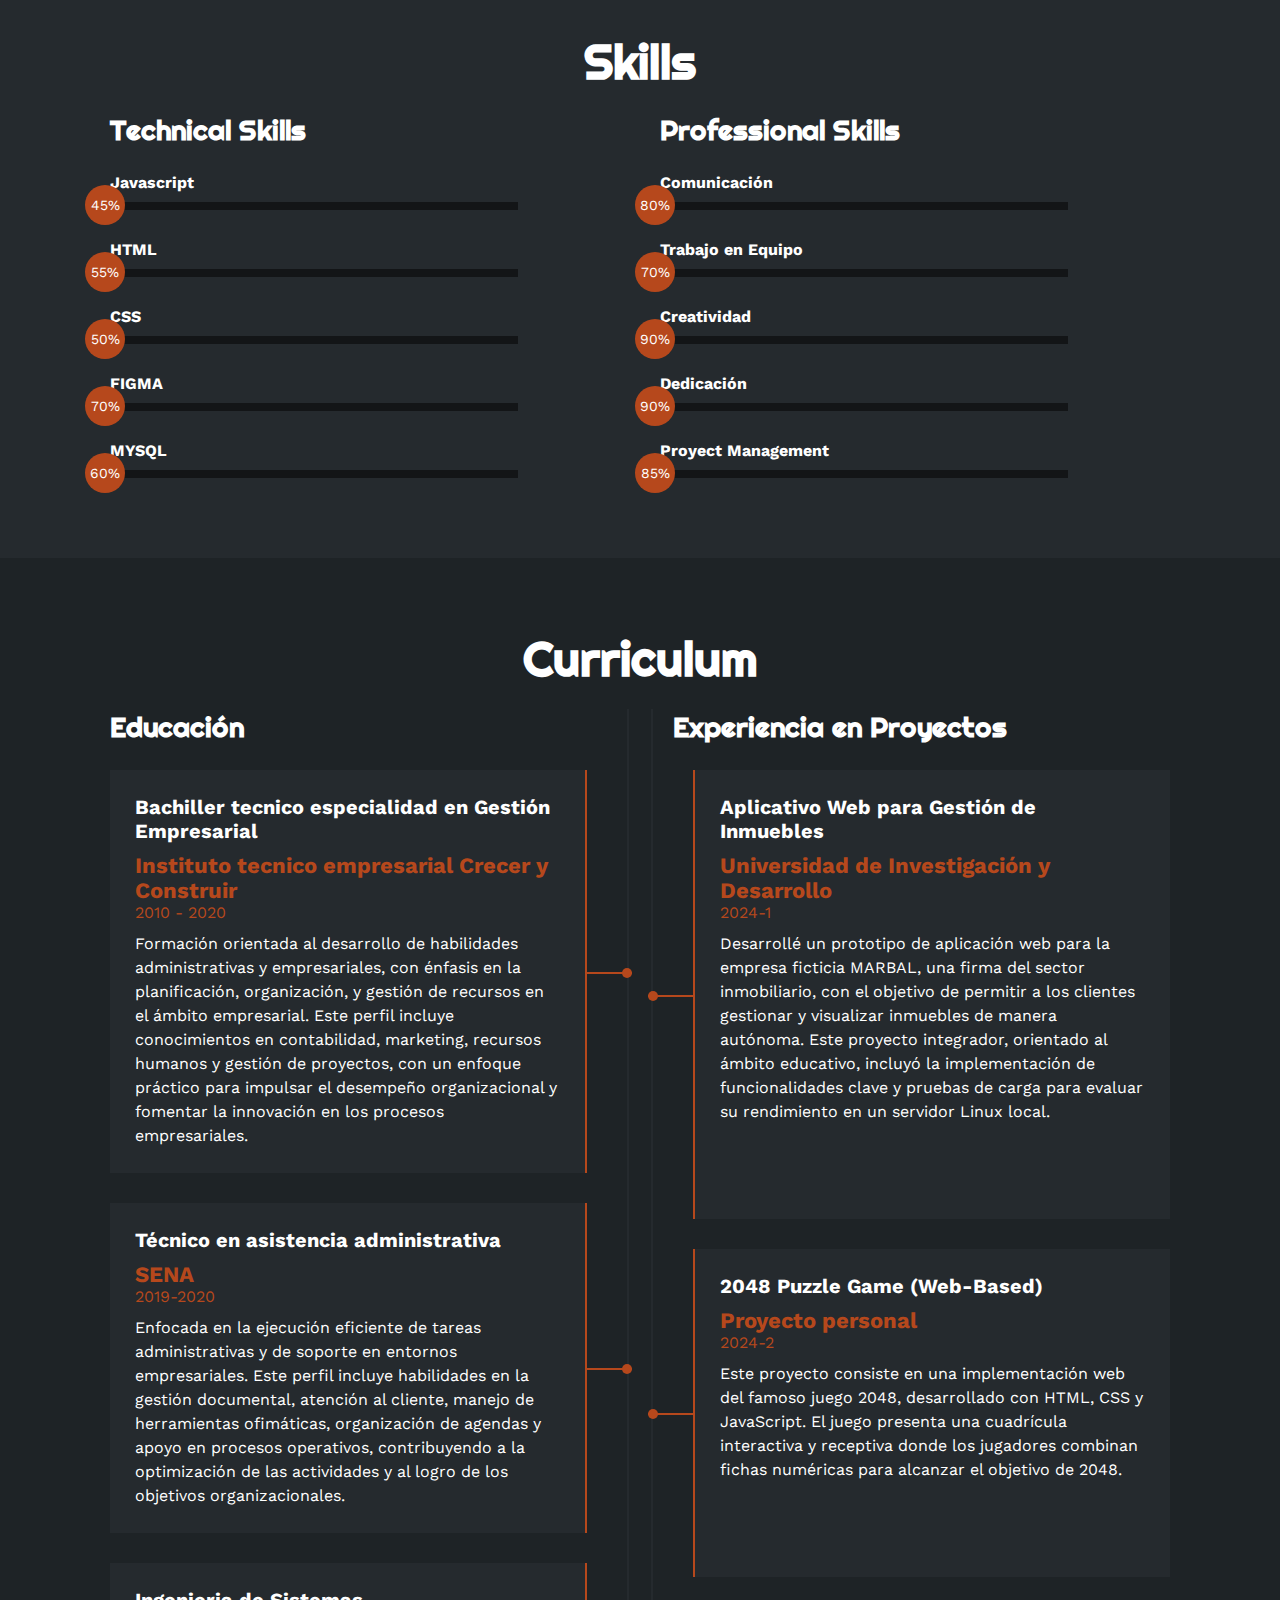
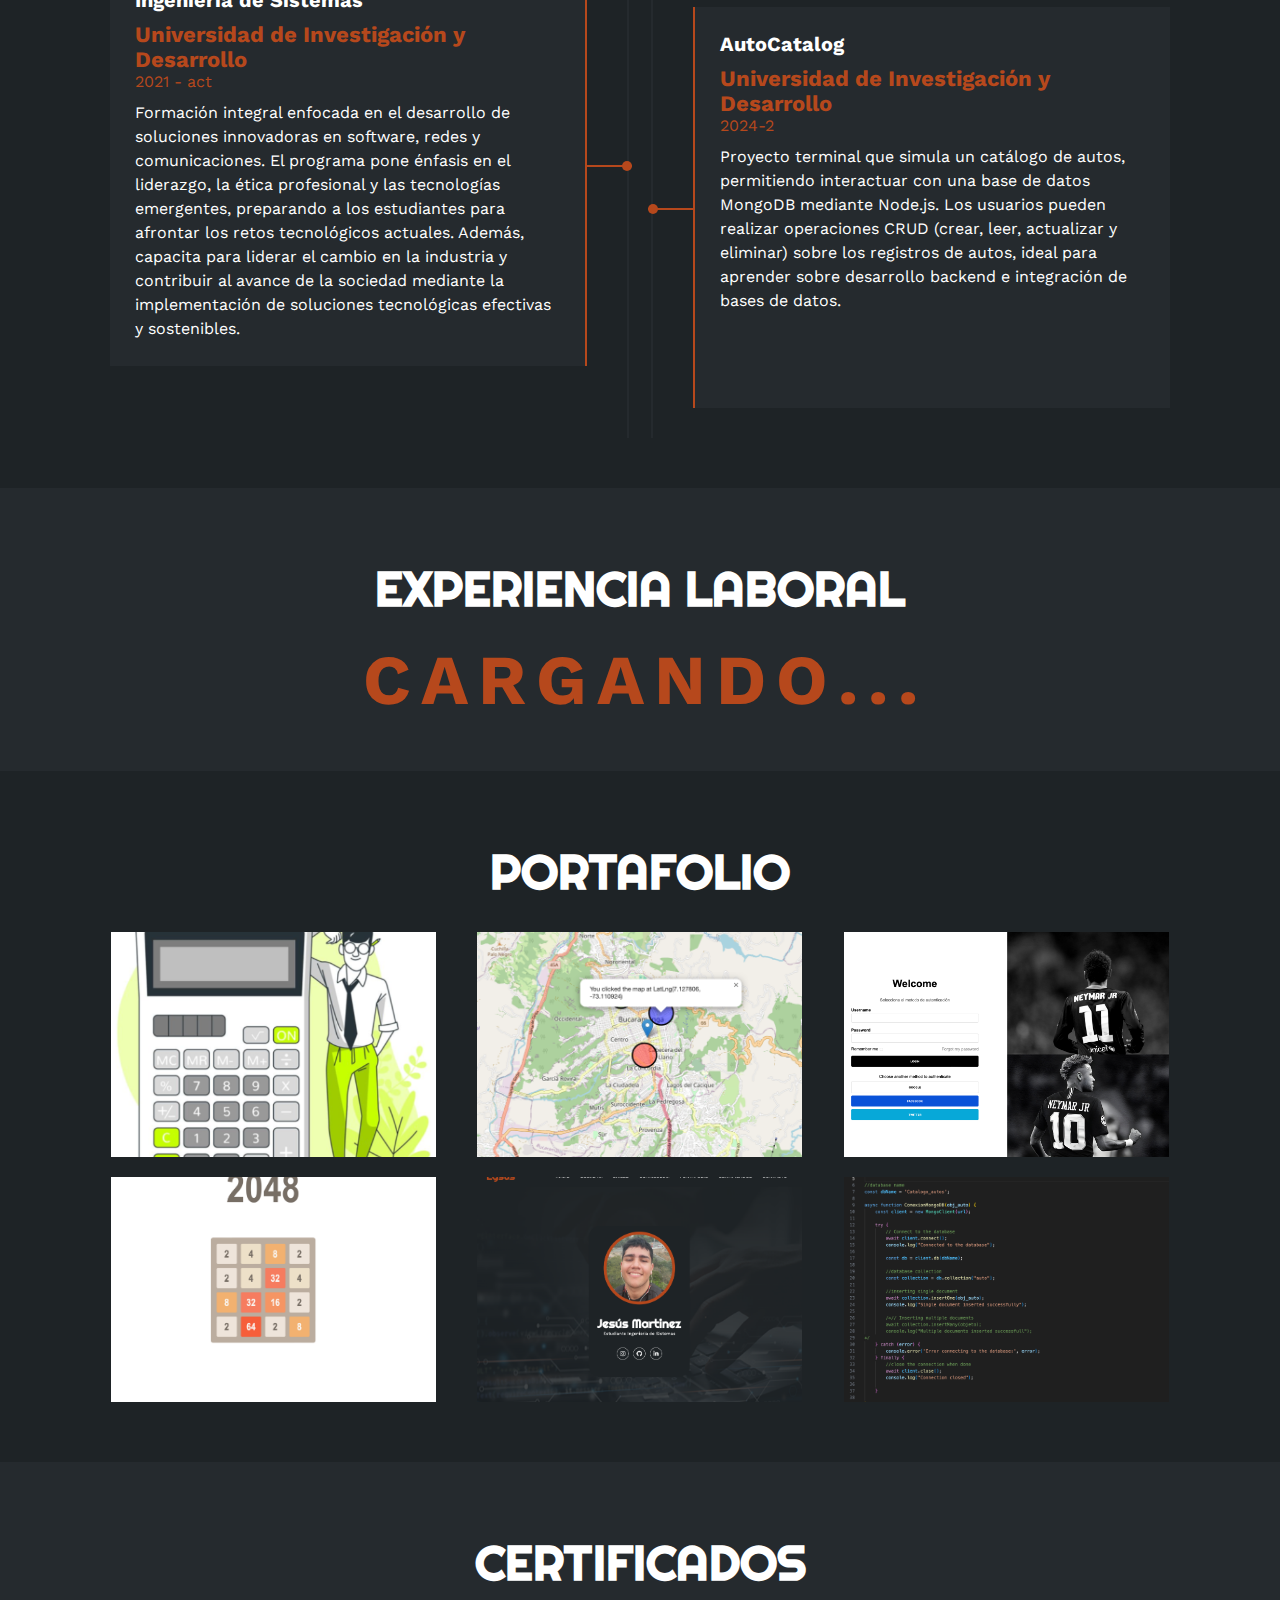
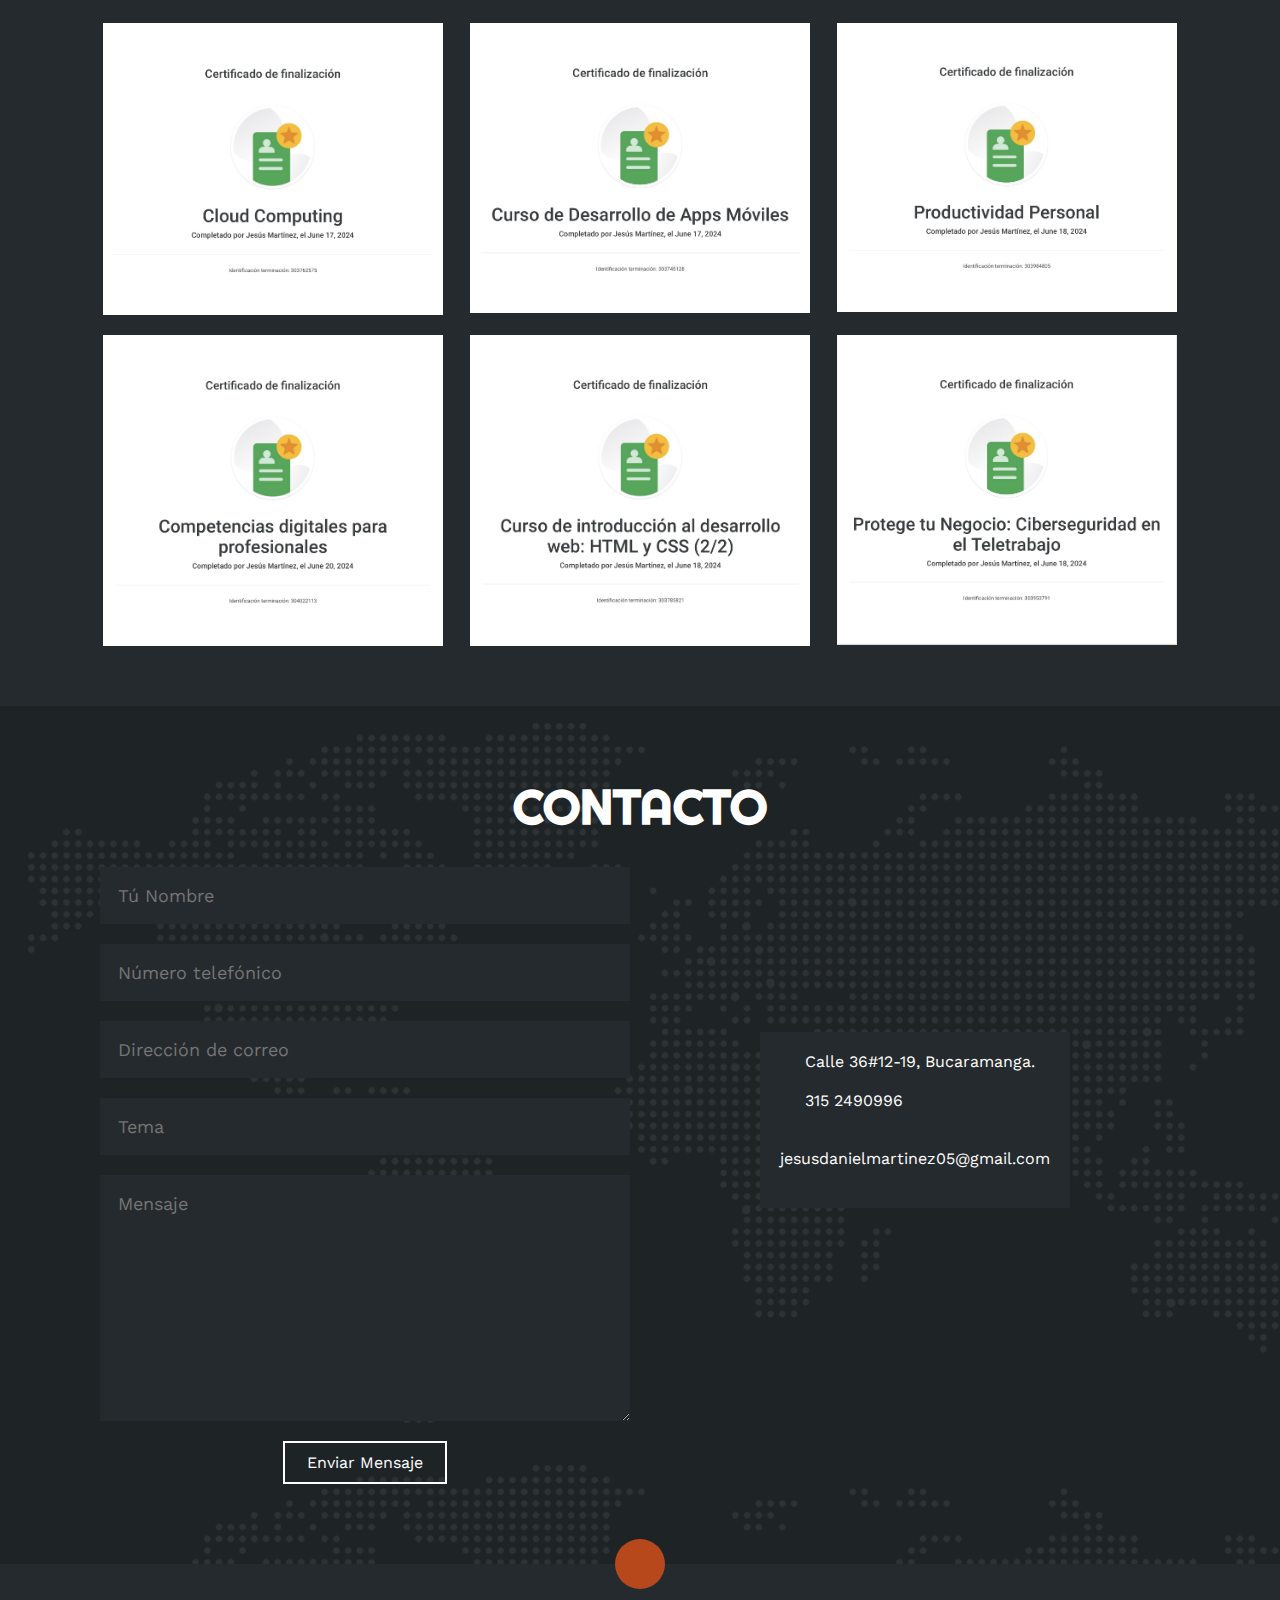
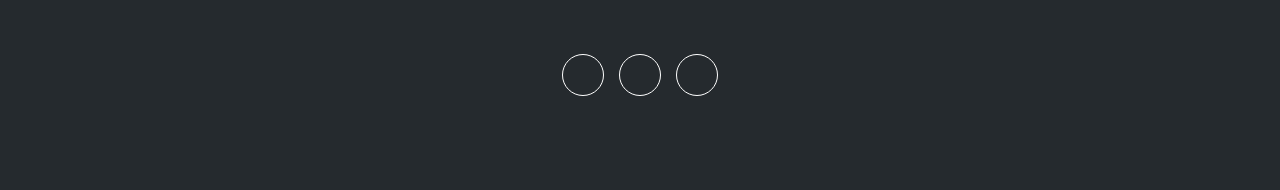
==== commit bb7bf2ae: "Last change" ====
--- a/index.html
+++ b/index.html
@@ -6,7 +6,7 @@
     <meta name="viewport" content="width=device-width, initial-scale=1.0">
     <link rel="stylesheet" href="https://cdnjs.cloudflare.com/ajax/libs/font-awesome/6.1.2/css/all.min.css" integrity="sha512-1sCRPdkRXhBV2PBLUdRb4tMg1w2YPf37qatUFeS7zlBy7jJI8Lf4VHwWfZZfpXtYSLy85pkm9GaYVYMfw5BC1A==" crossorigin="anonymous" referrerpolicy="no-referrer" />
     <title>Portfolio</title>
-    <link rel="stylesheet" href="estilo.css">
+    <link rel="stylesheet" href="/src/style.css">
 </head>
 <body>
     <!-- MENU ENCABEZADO -->
@@ -112,7 +112,7 @@
                         </div>
                         <div class="interes">
                             <i class="fa-solid fa-film"></i>
-                            <span>FILMS</span>
+                            <span>PELICULAS</span>
                         </div>
                         <div class="interes">
                             <i class="fa-solid fa-car"></i>
@@ -145,39 +145,39 @@
                         <span>Javascript</span>
                         <div class="barra-skill">
                             <div class="progreso">
+                                <span>45%</span>
+                            </div>
+                        </div>
+                    </div>
+                    <div class="skill">
+                        <span>HTML</span>
+                        <div class="barra-skill">
+                            <div class="progreso">
+                                <span>55%</span>
+                            </div>
+                        </div>
+                    </div>
+                    <div class="skill">
+                        <span>CSS</span>
+                        <div class="barra-skill">
+                            <div class="progreso">
                                 <span>50%</span>
                             </div>
                         </div>
                     </div>
                     <div class="skill">
-                        <span>HTML</span>
+                        <span>FIGMA</span>
+                        <div class="barra-skill">
+                            <div class="progreso">
+                                <span>70%</span>
+                            </div>
+                        </div>
+                    </div>
+                    <div class="skill">
+                        <span>MYSQL</span>
                         <div class="barra-skill">
                             <div class="progreso">
                                 <span>60%</span>
-                            </div>
-                        </div>
-                    </div>
-                    <div class="skill">
-                        <span>CSS</span>
-                        <div class="barra-skill">
-                            <div class="progreso">
-                                <span>60%</span>
-                            </div>
-                        </div>
-                    </div>
-                    <div class="skill">
-                        <span>FIGMA</span>
-                        <div class="barra-skill">
-                            <div class="progreso">
-                                <span>75%</span>
-                            </div>
-                        </div>
-                    </div>
-                    <div class="skill">
-                        <span>MYSQL</span>
-                        <div class="barra-skill">
-                            <div class="progreso">
-                                <span>65%</span>
                             </div>
                         </div>
                     </div>
@@ -205,7 +205,7 @@
                         <span>Creatividad</span>
                         <div class="barra-skill">
                             <div class="progreso">
-                                <span>99%</span>
+                                <span>90%</span>
                             </div>
                         </div>
                     </div>
@@ -221,7 +221,7 @@
                         <span>Proyect Management</span>
                         <div class="barra-skill">
                             <div class="progreso">
-                                <span>94%</span>
+                                <span>85%</span>
                             </div>
                         </div>
                     </div>
@@ -259,7 +259,7 @@
                         <h4>Ingenieria de Sistemas</h4>
                         <span class="casa">Universidad de Investigación y Desarrollo</span>
                         <span class="fecha">2021 - act</span>
-                        <p>Formación integral enfocada en el desarrollo de soluciones innovadoras en software, redes y comunicaciones, con énfasis en liderazgo, ética y tecnología. Este programa prepara para afrontar los retos tecnológicos y liderar el cambio en la industria y la sociedad.</p>
+                        <p>Formación integral enfocada en el desarrollo de soluciones innovadoras en software, redes y comunicaciones. El programa pone énfasis en el liderazgo, la ética profesional y las tecnologías emergentes, preparando a los estudiantes para afrontar los retos tecnológicos actuales. Además, capacita para liderar el cambio en la industria y contribuir al avance de la sociedad mediante la implementación de soluciones tecnológicas efectivas y sostenibles.</p>
                         <div class="conectori">
                             <div class="circuloi"></div>
                         </div>
@@ -267,35 +267,112 @@
                 </div>
 
                 <div class="col derecha">
-                    <h3>Experiencia de trabajo</h3>
+                    <h3>Experiencia en Proyectos</h3>
                     <div class="item der">
-                        <h4>(por llenar)</h4>
-                        <span class="casa">Nombre de Empresa</span>
-                        <span class="fecha">fecha..</span>
-                        <p>Lorem ipsum dolor sit amet consectetur, adipisicing elit. Quis, cumque repellat, tempora recusandae aliquam nemo esse natus impedit, nostrum temporibus veritatis eaque soluta aperiam id repudiandae fugiat deserunt! Explicabo, veritatis?</p>
+                        <h4>Aplicativo Web para Gestión de Inmuebles</h4>
+                        <span class="casa">Universidad de Investigación y Desarrollo</span>
+                        <span class="fecha">2024-1</span>
+                        <p>Desarrollé un prototipo de aplicación web para la empresa ficticia MARBAL, una firma del sector inmobiliario, con el objetivo de permitir a los clientes gestionar y visualizar inmuebles de manera autónoma. Este proyecto integrador, orientado al ámbito educativo, incluyó la implementación de funcionalidades clave y pruebas de carga para evaluar su rendimiento en un servidor Linux local.</p>
+                        <div class="carrusel">
+                            <div class="carrusel-items">
+                                <!-- Íconos originales -->
+                                <i class="fab fa-js js"></i>
+                                <i class="fab fa-html5 html5"></i>
+                                <i class="fab fa-css3-alt css3"></i>
+                                <i class="fab fa-php php"></i>
+                                <i class="fab fa-laravel laravel"></i>
+                                <i class="fas fa-database mysql"></i>
+                                <!-- Íconos duplicados -->
+                                <i class="fab fa-js js"></i>
+                                <i class="fab fa-html5 html5"></i>
+                                <i class="fab fa-css3-alt css3"></i>
+                                <i class="fab fa-php php"></i>
+                                <i class="fab fa-laravel laravel"></i>
+                                <i class="fas fa-database mysql"></i>
+                            </div>
+                        </div>
                         <div class="conectord">
                             <div class="circulod"></div>
                         </div>
                     </div>
                     <div class="item der">
-                        <h4>(Por llenar)</h4>
-                        <span class="casa">Nombre de Empresa</span>
-                        <span class="fecha">fecha...</span>
-                        <p>Lorem ipsum dolor sit amet consectetur, adipisicing elit. Quis, cumque repellat, tempora recusandae aliquam nemo esse natus impedit, nostrum temporibus veritatis eaque soluta aperiam id repudiandae fugiat deserunt! Explicabo, veritatis?</p>
+                        <h4>2048 Puzzle Game (Web-Based)</h4>
+                        <span class="casa">Proyecto personal</span>
+                        <span class="fecha">2024-2</span>
+                        <p>Este proyecto consiste en una implementación web del famoso juego 2048, desarrollado con HTML, CSS y JavaScript. El juego presenta una cuadrícula interactiva y receptiva donde los jugadores combinan fichas numéricas para alcanzar el objetivo de 2048.</p>
+                        <div class="carrusel">
+                            <div class="carrusel-contenedor">
+                                <!-- Íconos originales -->
+                                <i class="fab fa-js js"></i>
+                                <i class="fab fa-html5 html5"></i>
+                                <i class="fab fa-css3-alt css3"></i>
+                                <!-- Íconos duplicados -->
+                                <i class="fab fa-js js"></i>
+                                <i class="fab fa-html5 html5"></i>
+                                <i class="fab fa-css3-alt css3"></i>
+                                <!-- Íconos triplicados -->
+                                <i class="fab fa-js js"></i>
+                                <i class="fab fa-html5 html5"></i>
+                                <i class="fab fa-css3-alt css3"></i>
+                                <!-- Íconos cudruplicados -->
+                                <i class="fab fa-js js"></i>
+                                <i class="fab fa-html5 html5"></i>
+                                <i class="fab fa-css3-alt css3"></i>
+                            </div>
+                        </div>
                         <div class="conectord">
                             <div class="circulod"></div>
                         </div>
                     </div>
                     <div class="item der">
-                        <h4>(Por llenar)</h4>
-                        <span class="casa">Nombre de Empresa</span>
-                        <span class="fecha">fecha...</span>
-                        <p>Lorem ipsum dolor sit amet consectetur, adipisicing elit. Quis, cumque repellat, tempora recusandae aliquam nemo esse natus impedit, nostrum temporibus veritatis eaque soluta aperiam id repudiandae fugiat deserunt! Explicabo, veritatis?</p>
+                        <h4>AutoCatalog</h4>
+                        <span class="casa">Universidad de Investigación y Desarrollo</span>
+                        <span class="fecha">2024-2</span>
+                        <p>Proyecto terminal que simula un catálogo de autos, permitiendo interactuar con una base de datos MongoDB mediante Node.js. Los usuarios pueden realizar operaciones CRUD (crear, leer, actualizar y eliminar) sobre los registros de autos, ideal para aprender sobre desarrollo backend e integración de bases de datos.</p>
+                        <div class="carrusel">
+                            <div class="carrusel-conter">
+                                <!-- Íconos originales -->
+                                <i class="fa-solid fa-terminal terminal"></i>
+                                <i class="fa-solid fa-database database"></i>
+                                <i class="fa-brands fa-node-js node"></i>
+                                <!-- Íconos duplicados -->
+                                <i class="fa-solid fa-terminal terminal"></i>
+                                <i class="fa-solid fa-database database"></i>
+                                <i class="fa-brands fa-node-js node"></i>
+                                <!-- Íconos triplicados -->
+                                <i class="fa-solid fa-terminal terminal"></i>
+                                <i class="fa-solid fa-database database"></i>
+                                <i class="fa-brands fa-node-js node"></i>
+                                <!-- Íconos cudruplicados -->
+                                <i class="fa-solid fa-terminal terminal"></i>
+                                <i class="fa-solid fa-database database"></i>
+                                <i class="fa-brands fa-node-js node"></i>
+                            </div>
+                        </div>
                         <div class="conectord">
                             <div class="circulod"></div>
                         </div>
                     </div>
                 </div>
+            </div>
+        </div>
+    </section>
+    <!-- SECCION LABORAL -->
+    <section id="laboral" class="laboral">
+        <div class="laboral-cargando">
+            <h2>EXPERIENCIA LABORAL</h2>
+            <div class="animacion-cargando">
+                <span style="--span-delay: 1;">C</span>
+                <span style="--span-delay: 2;">A</span>
+                <span style="--span-delay: 3;">R</span>
+                <span style="--span-delay: 4;">G</span>
+                <span style="--span-delay: 5;">A</span>
+                <span style="--span-delay: 6;">N</span>
+                <span style="--span-delay: 7;">D</span>
+                <span style="--span-delay: 8;">O</span>
+                <span style="--span-delay: 9;">.</span>
+                <span style="--span-delay: 10;">.</span>
+                <span style="--span-delay: 11;">.</span>
             </div>
         </div>
     </section>
@@ -468,6 +545,6 @@
         </div>
     </footer>
 
-    <script src="script.js"></script>
+    <script src="/src/script.js"></script>
 </body>
 </html>--- a/src/style.css
+++ b/src/style.css
@@ -0,0 +1,1108 @@
+@import url('https://fonts.googleapis.com/css2?family=Righteous&family=Work+Sans:wght@100;300;400;600;800&display=swap');
+*{
+    box-sizing: border-box;
+    font-family: 'Work Sans';
+    margin: 0;
+    padding: 0;
+}
+html{
+    /* me permite deslizar cuando hago clic en los links del menu */
+    scroll-behavior: smooth;
+}
+/* MENU */
+.contenedor-header{
+    background: #1e2326;
+    position: fixed;
+    width: 100%;
+    top: 0;
+    left: 0;
+    z-index: 99;
+}
+.contenedor-header header{
+    max-width: 1100px;
+    margin: auto;
+    display: flex;
+    justify-content: space-between;
+    align-items: center;
+    padding: 15px 20px;
+}
+.contenedor-header header .logo a{
+    font-family: 'Righteous';
+    font-size: 36px;
+    color: #b6481c;
+    text-decoration: none;
+}
+.contenedor-header header ul{
+    display: flex;
+    list-style: none;
+}
+.contenedor-header header nav ul li a{
+    text-align: none;
+    color: #fff;
+    margin: 0 15px;
+    padding: 3px;
+    transition: .5s;
+    text-decoration: none;
+}
+.contenedor-header header nav ul li a:hover{
+    color: #b6481c;
+}
+.nav-responsive{
+    background-color: #b6481c;
+    color:#fff;
+    padding: 5px 10px;
+    border-radius: 5px;
+    cursor: pointer;
+    display: none;
+}
+/* SECCION I N I C I O */
+.inicio{
+    background: linear-gradient(to top, rgba(30,35,38,.8), rgba(30,35,38,1)),
+    url(img/fondo.jpg);
+    background-size: cover;
+    height: 100vh;
+    color: #fff;
+    display: flex;
+    align-items: center;
+}
+.inicio .contenido-banner{
+    padding: 20px;
+    background-color: #1e2326;
+    max-width: 350px;
+    margin: auto;
+    text-align: center;
+    border-radius: 40px;
+}
+.inicio .contenido-banner img{
+    margin-top: 40px;
+    border: 10px solid #b6481c;
+    display: block;
+    width: 80%;
+    margin: auto;
+    border-radius: 100%;
+}
+.inicio .contenido-banner h1{
+    margin-top: 40px;
+    font-size: 42px;
+    font-family: 'Righteous';
+}
+.inicio .contenido-banner h2{
+    font-size: 15px;
+    font-weight: normal;
+}
+.inicio .contenido-banner .redes a{
+    color: #fff;
+    display: inline-block;
+    text-decoration: none;
+    border: 1px solid #fff;
+    border-radius: 100%;
+    width: 42px;
+    height: 42px;
+    line-height: 42px;
+    margin: 40px 5px;
+    font-size: 20px;
+    transition: .3s;
+}
+.inicio .contenido-banner .redes a:hover{
+    background-color: #b6481c;
+}
+.sobremi{
+    background-color: #1e2326;
+    color: #fff;
+    padding: 50px 20px;
+}
+.sobremi .contenido-seccion{
+    max-width: 1100px;
+    margin: auto;
+}
+.sobremi h2{
+    font-size: 48px;
+    font-family: 'Righteous';
+    text-align: center;
+    padding: 20px 0;
+
+}
+.sobremi .contenido-seccion p{
+    font: 18px;
+    line-height: 22px;
+    margin-bottom: 20px;
+}
+.sobremi .contenido-seccion p span{
+    color: #b6481c;
+    font-weight: bold;
+}
+.sobremi .fila{
+    display: flex;
+}
+.sobremi .fila .col
+{
+    width: 50%;
+}
+.sobremi .fila .col h3{
+    font-size: 28px;
+    font-family: 'Righteous';
+    margin-bottom: 25px;
+}
+.sobremi .fila .col ul{
+    list-style: none;
+}
+.sobremi .fila .col ul li{
+    margin: 12px 0;
+}
+.sobremi .fila .col ul li strong{
+    display: inline-block;
+    color: #b6481c;
+    width: 130px;
+}
+.sobremi .fila .col ul li span{
+    background-color: #b6481c;
+    padding: 3px;
+    font-weight: bold;
+    border-radius: 5px;
+}
+.sobremi .fila .col .contenedor-intereses{
+    display: flex;
+    flex-wrap: wrap;
+}
+.sobremi .fila .col .contenedor-intereses .interes{
+    width: 100px;
+    height: 100px;
+    background-color: #252A2E;
+    border-radius: 10px;
+    margin: 0 15px 15px 0;
+    display: flex;
+    flex-direction: column;
+    align-items: center;
+    justify-content: center;
+    transition: .3s;
+}.sobremi .fila .col .contenedor-intereses .interes:hover{
+    background-color: #b6481c;
+}
+.sobremi .fila .col .contenedor-intereses .interes i{
+    font-size: 30px;
+    margin-bottom: 10px;
+}
+.sobremi button{
+    cursor: pointer;
+    background-color: transparent;
+    border: 2px solid #fff;
+    width: fit-content;
+    display: block;
+    margin: 20px auto;
+    padding: 10px 22px;
+    font-size: 16px;
+    color: #fff;
+    position: relative;
+    z-index: 10;
+}
+.sobremi button .overlay{
+    position: absolute;
+    top: 0;
+    left: 0;
+    width: 0;
+    height: 100%;
+    background-color: #b6481c;
+    z-index: -1;
+    transition: 1s;
+}
+.sobremi button:hover .overlay{
+    width: 100%;
+}
+/* SECCION S K I L L S */
+.skills{
+    background-color: #252A2E;
+    color: #fff;
+    padding: 50px 20px;
+}
+.skills .contenido-seccion{
+    max-width: 1100px;
+    margin: auto;
+}
+.skills h2{
+    font-size: 48px;
+    font-family: 'Righteous';
+    text-align: center;
+    padding: 20px 0;
+
+}
+.skills .fila{
+    display: flex;
+}
+.skills .fila .col{
+    width: 50%;
+    padding: 0 20px;
+}
+.skills .fila .col h3{
+    font-size: 28px;
+    font-family: 'Righteous';
+    margin-bottom: 25px;
+}
+.skills .skill > span{
+    font-weight: bold;
+    display: block;
+    margin-bottom: 10px;
+}
+.skills .skill .barra-skill{
+    height: 8px;
+    width: 80%;
+    background-color: #131517;
+    position: relative;
+    margin-bottom: 30px;
+}
+.skills .skill .progreso{
+    background-color: #b6481c;
+    position: absolute;
+    top: 0;
+    left: 0;
+    height: 8px;
+}
+.skills .skill .barra-skill span{
+    position: absolute;
+    height: 40px;
+    width: 40px;
+    background-color: #b6481c;
+    border-radius: 50px;
+    line-height: 40px;
+    text-align: center;
+    top: -17px;
+    right: -15px;
+    font-size: 14px;
+}
+/* Estas clases se agregaran dinamicamente mediante javascript */
+.skills .skill .javascript{
+    width: 0%;
+    animation: 2s javascript forwards;
+}
+@keyframes javascript {
+    0%{width: 0%;}
+    100%{width: 45%;}
+}
+
+.skills .skill .htmlcss{
+    width: 0%;
+    animation: 2s htmlcss forwards;
+}
+@keyframes htmlcss {
+    0%{width: 0%;}
+    100%{width: 55%;}
+}
+
+.skills .skill .photoshop{
+    width: 0%;
+    animation: 2s photoshop forwards;
+}
+@keyframes photoshop {
+    0%{width: 0%;}
+    100%{width: 50%;}
+}
+
+.skills .skill .wordpress{
+    width: 0%;
+    animation: 2s wordpress forwards;
+}
+@keyframes wordpress {
+    0%{width: 0%;}
+    100%{width: 70%;}
+}
+
+.skills .skill .drupal{
+    width: 0%;
+    animation: 2s drupal forwards;
+}
+@keyframes drupal {
+    0%{width: 0%;}
+    100%{width: 60%;}
+}
+
+.skills .skill .comunicacion{
+    width: 0%;
+    animation: 2s comunicacion forwards;
+}
+@keyframes comunicacion {
+    0%{width: 0%;}
+    100%{width: 80%;}
+}
+
+.skills .skill .trabajo{
+    width: 0%;
+    animation: 2s trabajo forwards;
+}
+@keyframes trabajo {
+    0%{width: 0%;}
+    100%{width: 70%;}
+}
+
+.skills .skill .creatividad{
+    width: 0%;
+    animation: 2s creatividad forwards;
+}
+@keyframes creatividad {
+    0%{width: 0%;}
+    100%{width: 90%;}
+}
+
+.skills .skill .dedicacion{
+    width: 0%;
+    animation: 2s dedicacion forwards;
+}
+@keyframes dedicacion {
+    0%{width: 0%;}
+    100%{width: 90%;}
+}
+
+.skills .skill .proyect{
+    width: 0%;
+    animation: 2s proyect forwards;
+}
+@keyframes proyect {
+    0%{width: 0%;}
+    100%{width: 85%;}
+}
+/* SECCION CURRICULUM */
+.curriculum{
+    background-color: #1e2326;
+    color: #fff;
+    padding: 50px 20px;
+}
+.curriculum .contenido-seccion{
+    max-width: 1100px;
+    margin: auto;
+}
+.curriculum h2{
+    font-size: 48px;
+    font-family: 'Righteous';
+    text-align: center;
+    padding: 20px 0;
+
+}
+.curriculum .fila{
+    display: flex;
+    justify-content: space-between;
+}
+.curriculum .fila .col{
+    width: 49%;
+    padding: 0 20px;
+}
+.curriculum .fila .col h3{
+    font-size: 28px;
+    font-family: 'Righteous';
+    margin-bottom: 25px;
+}
+.curriculum .fila .izquierda{
+    border-right: 2px solid #252A2E;
+}
+.curriculum .fila .derecha{
+    border-left: 2px solid #252A2E;
+}
+.curriculum .fila .item{
+    padding: 25px;
+    margin-bottom: 30px;
+    background-color: #252A2E;
+    position: relative;
+}
+.curriculum .fila .item h4{
+    font-size: 20px;
+    margin-bottom: 10px;
+}
+
+.curriculum .fila .item .casa{
+    color: #b6481c;
+    font-size: 22px;
+    font-weight: bold;
+    display: block;
+}
+.curriculum .fila .item .fecha{
+    display: block;
+    color: #b6481c;
+    margin-bottom: 10px;
+}
+.curriculum .fila .item p{
+    line-height: 24px;
+}
+.curriculum .fila .izq{
+    border-right: 2px solid #b6481c;
+    margin-right: 20px;
+}
+.curriculum .fila .der{
+    border-left: 2px solid #b6481c;
+    margin-left: 20px;
+}
+
+.carrusel {
+    display: flex;
+    justify-content: flex-start;
+    align-items: center;
+    overflow: hidden; /* Oculta el contenido fuera del carrusel */
+    width: 100%; /* Tamaño del carrusel */
+    height: 70px; /* Ajusta según el tamaño de los íconos */
+    position: relative;
+}
+
+/* Ítems del carrusel */
+.carrusel-items {
+    display: flex;
+    gap: 30px; /* Espaciado entre íconos */
+    animation: scroll-seamless 8s linear infinite; /* Animación continua */
+    will-change: transform; /* Optimización para animaciones */
+}
+
+/* Íconos individuales */
+.carrusel-items i {
+    font-size: 40px; /* Tamaño de los íconos */
+    color: #444;
+    transition: transform 0.3s ease, color 0.3s ease; /* Efectos de hover */
+}
+
+.carrusel-items i:hover {
+    color: #b6481c;
+    transform: scale(1.2); /* Efecto de escala al pasar el cursor */
+}
+
+/* Colores personalizados para cada icono en el hover */
+
+/* Para JavaScript */
+.carrusel-items i.js:hover {
+    color: #f0db4f; /* Color en hover para JavaScript (amarillo) */
+}
+
+/* Para HTML5 */
+.carrusel-items i.html5:hover {
+    color: #e34f26; /* Color en hover para HTML5 (naranja) */
+}
+
+/* Para CSS3 */
+.carrusel-items i.css3:hover {
+    color: #264de4; /* Color en hover para CSS3 (azul) */
+}
+
+/* Para PHP */
+.carrusel-items i.php:hover {
+    color: #4f5b93; /* Color en hover para PHP (azul oscuro) */
+}
+
+/* Para Laravel */
+.carrusel-items i.laravel:hover {
+    color: #ff2d20; /* Color en hover para Laravel (rojo) */
+}
+
+/* Para MySQL */
+.carrusel-items i.mysql:hover {
+    color: #00758f; /* Color en hover para MySQL (azul claro) */
+}
+
+/* Animación sin interrupción */
+@keyframes scroll-seamless {
+    0% {
+        transform: translateX(0); /* Inicio del movimiento */
+    }
+    100% {
+        transform: translateX(-50%); /* Mueve la mitad para reiniciar */
+    }
+}
+
+/* Duplicar contenido dinámico */
+.carrusel-items::after {
+    content: '';
+    display: inline-block;
+    width: 100%; /* Ocupa el mismo espacio que el contenido original */
+    flex-shrink: 0;
+}
+
+/* Extensión automática del contenido para loop */
+.carrusel-items::after {
+    content: ''; /* Para espacio adicional */
+    display: inline-block;
+    width: 100%; /* Repite el carrusel */
+    flex-shrink: 0;
+}
+
+/* SEGUNDO CARRUSEL*/
+.carrusel-contenedor {
+    display: flex;
+    gap: 35px; /* Espaciado entre íconos */
+    animation: scroll-seamless 8s linear infinite; /* Animación continua */
+    will-change: transform; /* Optimización para animaciones */
+}
+
+/* Íconos individuales */
+.carrusel-contenedor i {
+    font-size: 40px; /* Tamaño de los íconos */
+    color: #444;
+    transition: transform 0.3s ease, color 0.3s ease; /* Efectos de hover */
+}
+
+.carrusel-contenedor i:hover {
+    color: #b6481c;
+    transform: scale(1.2); /* Efecto de escala al pasar el cursor */
+}
+
+/* Colores personalizados para cada icono en el hover */
+
+/* Para JavaScript */
+.carrusel-contenedor i.js:hover {
+    color: #f0db4f; /* Color en hover para JavaScript (amarillo) */
+}
+
+/* Para HTML5 */
+.carrusel-contenedor i.html5:hover {
+    color: #e34f26; /* Color en hover para HTML5 (naranja) */
+}
+
+/* Para CSS3 */
+.carrusel-contenedor i.css3:hover {
+    color: #264ce7; /* Color en hover para CSS3 (azul) */
+}
+
+
+/* Duplicar contenido dinámico */
+.carrusel-contenedor::after {
+    content: '';
+    display: inline-block;
+    width: 100%; /* Ocupa el mismo espacio que el contenido original */
+    flex-shrink: 0;
+}
+
+/* Extensión automática del contenido para loop */
+.carrusel-contenedor::after {
+    content: ''; /* Para espacio adicional */
+    display: inline-block;
+    width: 100%; /* Repite el carrusel */
+    flex-shrink: 0;
+}
+
+/*Tercer Carrusel*/
+.carrusel-conter {
+    display: flex;
+    gap: 35px; /* Espaciado entre íconos */
+    animation: scroll-seamless 8s linear infinite; /* Animación continua */
+    will-change: transform; /* Optimización para animaciones */
+}
+
+/* Íconos individuales */
+.carrusel-conter i {
+    font-size: 40px; /* Tamaño de los íconos */
+    color: #444;
+    transition: transform 0.3s ease, color 0.3s ease; /* Efectos de hover */
+}
+
+.carrusel-conter i:hover {
+    transform: scale(1.2); /* Efecto de escala al pasar el cursor */
+}
+
+/* Colores personalizados para cada icono en el hover */
+
+.carrusel-conter i.terminal:hover {
+    color: #f1f1f1; /* Gris claro para el icono terminal */
+}
+
+.carrusel-conter i.database:hover {
+    color: #0077b5; /* Color predeterminado para base de datos de Font Awesome */
+}
+
+.carrusel-conter i.node:hover {
+    color: #8cc84b; /* Verde de Node.js */
+}
+
+
+/* Duplicar contenido dinámico */
+.carrusel-conter::after {
+    content: '';
+    display: inline-block;
+    width: 100%; /* Ocupa el mismo espacio que el contenido original */
+    flex-shrink: 0;
+}
+
+/* Extensión automática del contenido para loop */
+.carrusel-conter::after {
+    content: ''; /* Para espacio adicional */
+    display: inline-block;
+    width: 100%; /* Repite el carrusel */
+    flex-shrink: 0;
+}
+
+
+.curriculum .fila .item .conectori{
+    height: 2px;
+    background-color: #b6481c;
+    width: 47px;
+    position: absolute;
+    top: 50%;
+    right: -47px;
+    z-index: 5;
+}
+.curriculum .fila .item .conectori .circuloi{
+    display: block;
+    height: 10px;
+    width: 10px;
+    border-radius: 50%;
+    background-color: #b6481c;
+    float: right;
+    position: relative;
+    bottom: 4px;
+}
+.curriculum .fila .item .conectord{
+    height: 2px;
+    background-color: #b6481c;
+    width: 47px;
+    position: absolute;
+    top: 50%;
+    left: -47px;
+    z-index: 5;
+}
+.curriculum .fila .item .conectord .circulod{
+    display: block;
+    height: 10px;
+    width: 10px;
+    border-radius: 50%;
+    background-color: #b6481c;
+    float: left;
+    position: relative;
+    bottom: 4px;
+}
+
+/* SECCION L A B O R A L */
+
+:root {
+    --main-span-color: #b6481c;
+    --main-shadow-color: #d55624;
+}
+
+.laboral {
+    background-color: #252A2E;
+    color: #fff;
+    padding: 50px 20px;
+    width: 100%; /* Aseguramos que ocupe el ancho completo */
+}
+
+.laboral .laboral-cargando {
+    display: flex;
+    flex-direction: column; /* Asegura que el título y los spans estén uno debajo del otro */
+    align-items: center;
+    justify-content: center;
+    text-align: center;
+    width: 100%;
+}
+
+.laboral-cargando h2 {
+    font-size: 48px;
+    font-family: 'Righteous';
+    padding: 20px 0;
+}
+
+.animacion-cargando {
+    font-size: 70px;
+    font-weight: bold;
+    display: flex;
+    flex-wrap: nowrap; /* Los spans estarán en una sola línea */
+    justify-content: center; /* Centra los spans */
+    white-space: nowrap; /* Evita el salto de línea en los spans */
+}
+
+.animacion-cargando span {
+    color: var(--main-span-color);
+    display: inline-block; /* Esto asegura que los elementos se comporten como bloques en línea */
+    animation: colorear 2s ease-in-out infinite; /* Animación infinita con duración suave */
+    margin: 0 5px; /* Añadido margen entre los spans */
+    animation-delay: calc(0.2s * var(--span-delay)); /* Retraso de animación escalonado */
+}
+
+/* Animación de color (suavizado y menos sombras) */
+@keyframes colorear {
+    0% {
+        text-shadow: none;
+    }
+    50% {
+        text-shadow: 0 0 8px var(--main-shadow-color), 0 0 16px var(--main-shadow-color); /* Sombras más suaves */
+    }
+    100% {
+        text-shadow: none;
+    }
+}
+
+/* SECCION PORTFOLIO */
+.portfolio {
+    background-color: #1e2326;
+    color: #fff;
+    padding: 50px 20px;
+}
+
+.portfolio .contenido-seccion {
+    max-width: 1100px;
+    margin: auto;
+}
+
+.portfolio h2 {
+    font-size: 48px;
+    font-family: 'Righteous';
+    text-align: center;
+    padding: 20px 0;
+}
+
+.portfolio .galeria {
+    display: flex;
+    flex-wrap: wrap;
+    justify-content: space-around;
+}
+
+.portfolio .galeria .proyecto {
+    position: relative;
+    width: 325px; /* Tamaño uniforme */
+    height: 225px; /* Tamaño uniforme */
+    margin: 10px;
+    cursor: pointer;
+    overflow: hidden; /* Ocultar contenido que sobresalga */
+}
+
+.portfolio .galeria .proyecto img {
+    width: 100%; /* Asegura que la imagen ocupe el ancho del contenedor */
+    height: 100%; /* Asegura que la imagen ocupe la altura del contenedor */
+    object-fit: cover; /* Asegura que la imagen cubra todo el área sin distorsionarse */
+    display: block;
+}
+
+.portfolio .galeria .proyecto .overlay {
+    position: absolute;
+    top: 0;
+    width: 100%;
+    height: 100%;
+    text-align: center;
+    background: linear-gradient(#b6481c, #b6481c);
+    display: flex;
+    flex-direction: column;
+    justify-content: center;
+    transition: 1s;
+    font-size: 18px;
+    letter-spacing: 3px;
+    opacity: 0;
+}
+
+.portfolio .galeria .proyecto .overlay a {
+    text-decoration: none; 
+    color: #fff; 
+    background-color: #b6481c; 
+    padding: 10px 20px; 
+    border-radius: 5px; 
+    display: inline-block; 
+    margin-top: 20px; 
+    font-size: 16px; 
+    transition: background-color 0.3s ease, transform 0.3s ease;
+}
+
+.portfolio .galeria .proyecto .overlay a:hover {
+    background-color: #fff;
+    color: #b6481c;
+    transform: scale(1.05);
+}
+
+.portfolio .galeria .proyecto .overlay h3 {
+    margin-bottom: 20px;
+    transition: 1s;
+}
+
+.portfolio .galeria .proyecto .overlay:hover {
+    opacity: 1;
+}
+
+.portfolio .galeria .proyecto .overlay:hover h3 {
+    margin-bottom: 0px;
+}
+
+/* SECCION CERTIFICADOS */
+.certificado{
+    background-color: #252A2E;
+    color: #fff;
+    padding: 50px 20px;
+}
+.certificado .contenido-seccion{
+    max-width: 1100px;
+    margin: auto;
+}
+.certificado h2{
+    font-size: 48px;
+    font-family: 'Righteous';
+    text-align: center;
+    padding: 20px 0;
+}
+.certificado .galeria{
+    display: flex;
+    flex-wrap: wrap;
+    justify-content: space-around;
+}
+.certificado .galeria .proyecto{
+    position: relative;
+    max-width: 340px;
+    height: fit-content;
+    margin: 10px;
+    cursor: pointer;
+}
+.certificado .galeria .proyecto img{
+    width: 100%;
+    display: block;
+}
+.certificado .galeria .proyecto .overlay{
+    position: absolute;
+    top: 0;
+    width: 100%;
+    height: 100%;
+    text-align: center;
+    background: linear-gradient(#b6481c, #b6481c);
+    display: flex;
+    flex-direction: column;
+    justify-content: center;
+    transition: 1s;
+    font-size: 18px;
+    letter-spacing: 3px;
+    opacity: 0;
+}
+
+.certificado .galeria .proyecto .overlay a {
+    text-decoration: none; /* Quitar el subrayado del enlace */
+    color: #fff; /* Texto blanco para contraste */
+    background-color: #b6481c; /* Fondo acorde al gradiente */
+    padding: 10px 20px; /* Espaciado interno para el botón */
+    border-radius: 5px; /* Bordes redondeados para un diseño moderno */
+    display: inline-block; /* Asegura que el enlace se vea como un botón */
+    margin-top: 20px; /* Espacio entre el enlace y el texto superior */
+    font-size: 16px; /* Tamaño de fuente legible */
+    transition: background-color 0.3s ease, transform 0.3s ease; /* Suavidad en los efectos */
+}
+
+.certificado .galeria .proyecto .overlay a:hover {
+    background-color: #fff; /* Cambiar fondo al pasar el cursor */
+    color: #b6481c; /* Cambiar color del texto para contraste */
+    transform: scale(1.05); /* Aumentar ligeramente el tamaño */
+}
+.certificado .galeria .proyecto .overlay h3{
+    margin-bottom: 20px;
+    transition: 1s;
+}
+.certificado .galeria .proyecto .overlay:hover{
+    opacity: 1;
+}
+.certificado .galeria .proyecto .overlay:hover h3{
+    margin-bottom: 0px;
+}
+/* SECCION CONTACTO */
+.contacto{
+    background-image: url(img/contact_bg.png);
+    background-color: #1e2326;
+    color: #fff;
+    padding: 50px 0;
+}
+.contacto .contenido-seccion{
+    max-width: 1100px;
+    margin: auto;
+}
+.contacto h2{
+    font-size: 48px;
+    font-family: 'Righteous';
+    text-align: center;
+    padding: 20px 0;
+}
+.contacto .fila{
+    display: flex;
+}
+.contacto .col{
+    width: 50%;
+    padding: 10px;
+    position: relative;
+}
+.contacto .col input, .contacto .col textarea{
+    display: block;
+    width: 100%;
+    padding: 18px;
+    border: none;
+    margin-bottom: 20px;
+    background-color: #252A2E;
+    color: #fff;
+    font-size: 18px;
+}
+.contacto button{
+    cursor: pointer;
+    background-color: transparent;
+    border: 2px solid #fff;
+    width: fit-content;
+    display: block;
+    margin: 20px auto;
+    padding: 10px 22px;
+    font-size: 16px;
+    color: #fff;
+    position: relative;
+    z-index: 10;
+}
+.contacto button .overlay{
+    position: absolute;
+    top: 0;
+    left: 0;
+    width: 0;
+    height: 100%;
+    background-color: #b6481c;
+    z-index: -1;
+    transition: 1s;
+}
+.contacto button:hover .overlay{
+    width: 100%;
+}
+.contacto .col iframe {
+    width: 100%; /* Ajusta el ancho del iframe al 100% del contenedor */
+    height: 555px; /* Ajusta la altura, puedes modificar según lo que prefieras */
+    border: 0; /* Elimina el borde */
+}
+
+.contacto .col .info{
+    position: absolute;
+    top: 40%;
+    background-color: #252A2E;
+    padding: 20px;
+    max-width: 350px;
+    left: 50%;
+    transform: translate(-50%, -50%);
+}
+.contacto .col .info ul{
+    list-style: none;
+}
+.contacto .col .info ul li{
+    margin-bottom: 20px;
+}
+.contacto .col .info ul li i{
+    color: #b6481c;
+    display: inline-block;
+    margin-right: 20px;
+}
+footer{
+    background-color: #252A2E;
+    color: #fff;
+    padding: 50px 0 30px 0;
+    text-align: center;
+    position: relative;
+    width: 100%;
+}
+footer .redes{
+    margin-bottom: 20px;
+}
+footer .redes a{
+    color: #fff;
+    display: inline-block;
+    text-decoration: none;
+    border: 1px solid #fff;
+    border-radius: 100%;
+    width: 42px;
+    height: 42px;
+    line-height: 42px;
+    margin: 40px 5px;
+    font-size: 20px;
+    transition: .3s;
+}
+footer .arriba{
+    display: block;
+    width: 50px;
+    height: 50px;
+    background-color: #b6481c;
+    color: #fff;
+    position: absolute;
+    left: 50%;
+    transform: translateX(-50%);
+    top: -25px;
+    border-radius: 50%;
+    line-height: 50px;
+    font-size: 18px;
+}
+
+/* Prevenir scroll horizontal en pantallas pequeñas */
+html, body {
+    overflow-x: hidden; /* Esto evita el scroll horizontal */
+}
+
+/* Prevenir scroll horizontal en pantallas pequeñas */
+html, body {
+    overflow-x: hidden; /* Esto evita el scroll horizontal */
+}
+
+/* SECCION RESPONSIVE */
+@media screen and (max-width:980px){
+    nav{
+        display: none;
+    }
+    .nav-responsive{
+        display: block;
+    }
+    nav.responsive{
+        display: block;
+        position: absolute;
+        right: 0;
+        top: 75px;
+        background-color: #252A2E;
+        width: 180px;
+        max-width: 100%; /* Asegura que el nav no exceda el ancho de la pantalla */
+        box-sizing: border-box; /* Incluye los márgenes y rellenos en el ancho total */
+    }
+    nav.responsive ul{
+        display: block !important;
+    }
+    nav.responsive ul li{
+        border-bottom: 1px solid #fff;
+        padding: 10px 0;
+    }
+}
+@media screen and (max-width:700px){
+    .sobremi .fila{
+        display: block;
+    }
+    .sobremi .fila .col{
+        width: fit-content;
+    }
+
+    .skills .fila{
+        display: block;
+    }
+    .skills .fila .col{
+        width: 100%;
+    }
+    .skills .fila .col .barra-skill{
+        width: 100%;
+    }
+
+    .curriculum .fila{
+        display: block;
+    }
+    .curriculum .fila .col{
+        width: 90%;
+    }
+    .curriculum .fila .derecha{
+        margin-left: 20px;
+    }
+
+    .portfolio .galeria .proyecto {
+        width: 48%; /* Dos elementos por fila */
+        height: 200px;
+        margin: 10px 1%; /* Menos margen para que los elementos se ajusten mejor */
+    }
+
+    .portfolio .galeria .proyecto img {
+        height: 100%; /* Las imágenes siguen adaptándose al contenedor */
+    }
+
+    .certificado .galeria{
+        display: block;
+        width: 100%;
+    }
+    .certificado .galeria .proyecto{
+        max-width: 100%;
+    }
+    .certificado .galeria .proyecto img{
+        width: 100%;
+        max-width: 100%; /* Asegura que la imagen no se desborde */
+    }
+    .certificado .fila{
+        display: block;
+    }
+    .contacto .fila .col{
+        width: 100%;
+    }
+
+    .contacto .col iframe {
+        height: 100%; /* Reduce la altura para pantallas pequeñas */
+        width: 100%; /* Asegura que el iframe se ajuste correctamente */
+        max-width: 100%; /* Evita que se desborde */
+    }
+}
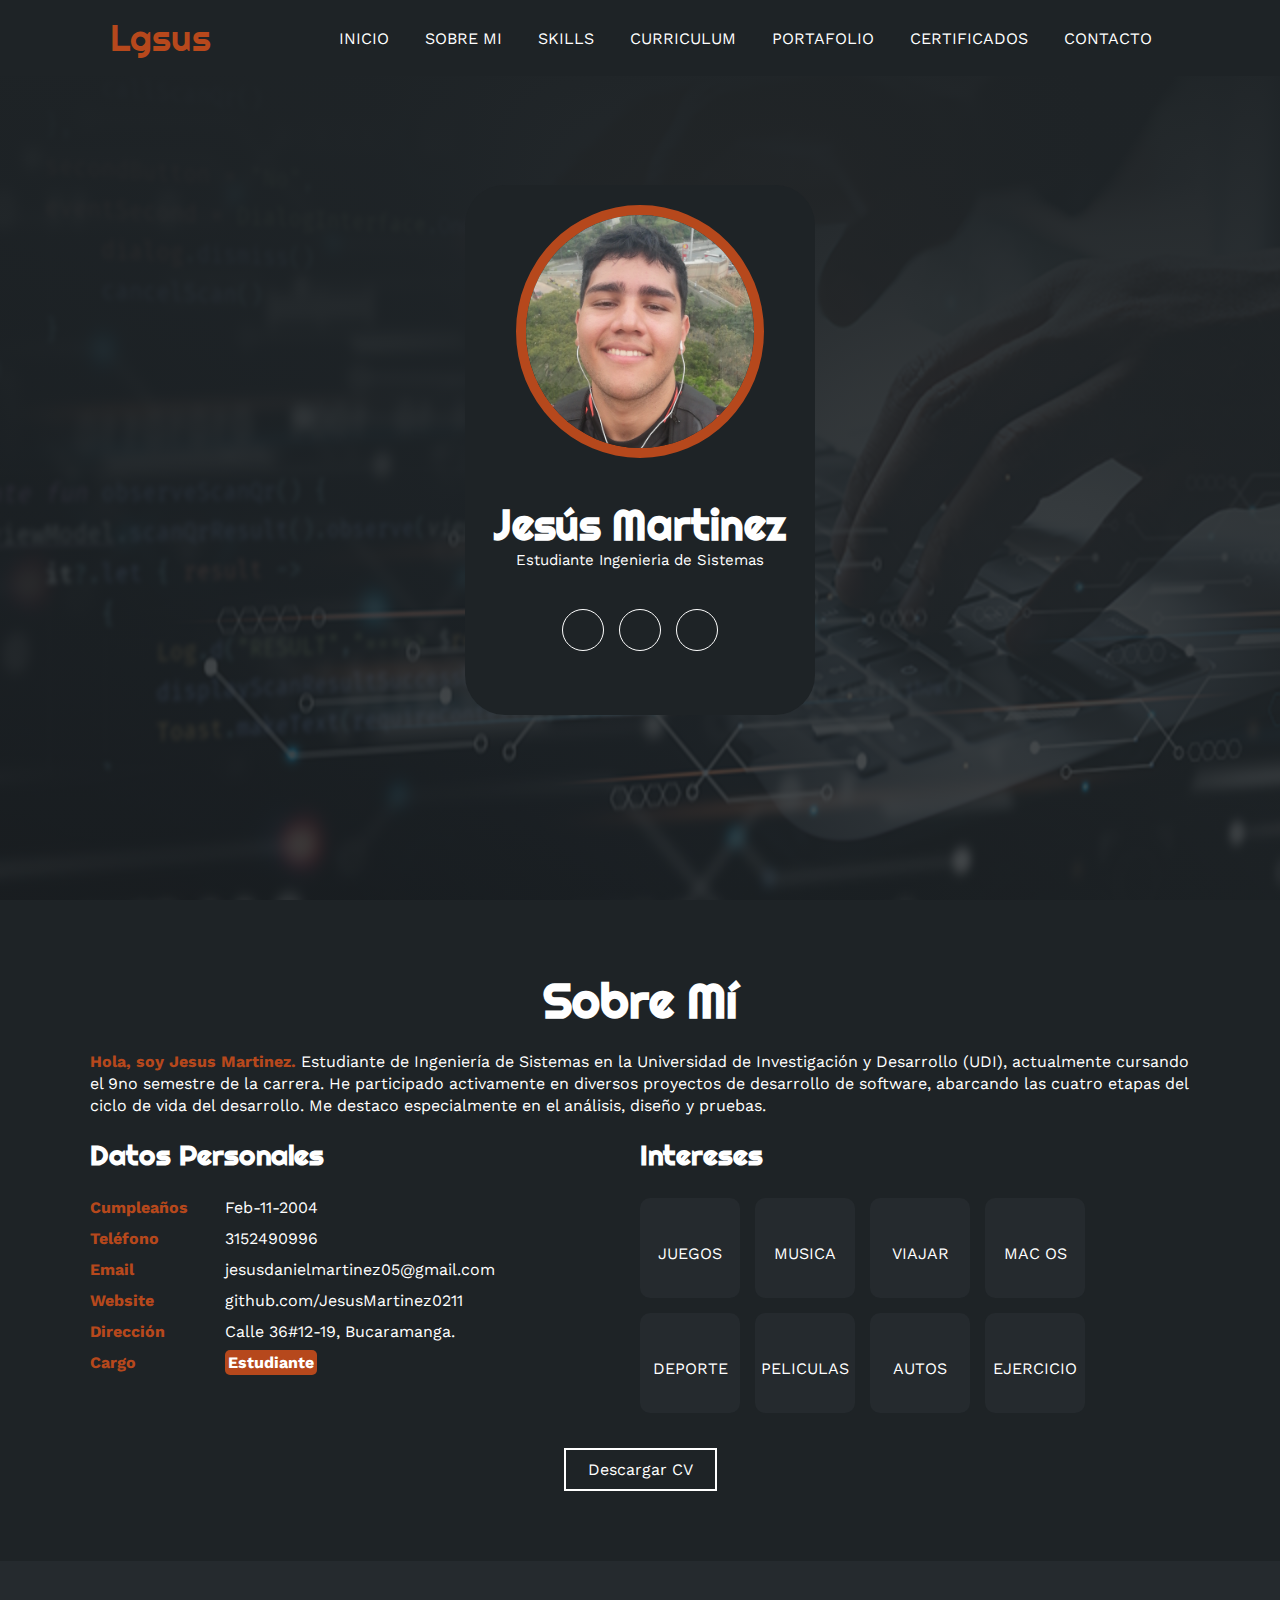
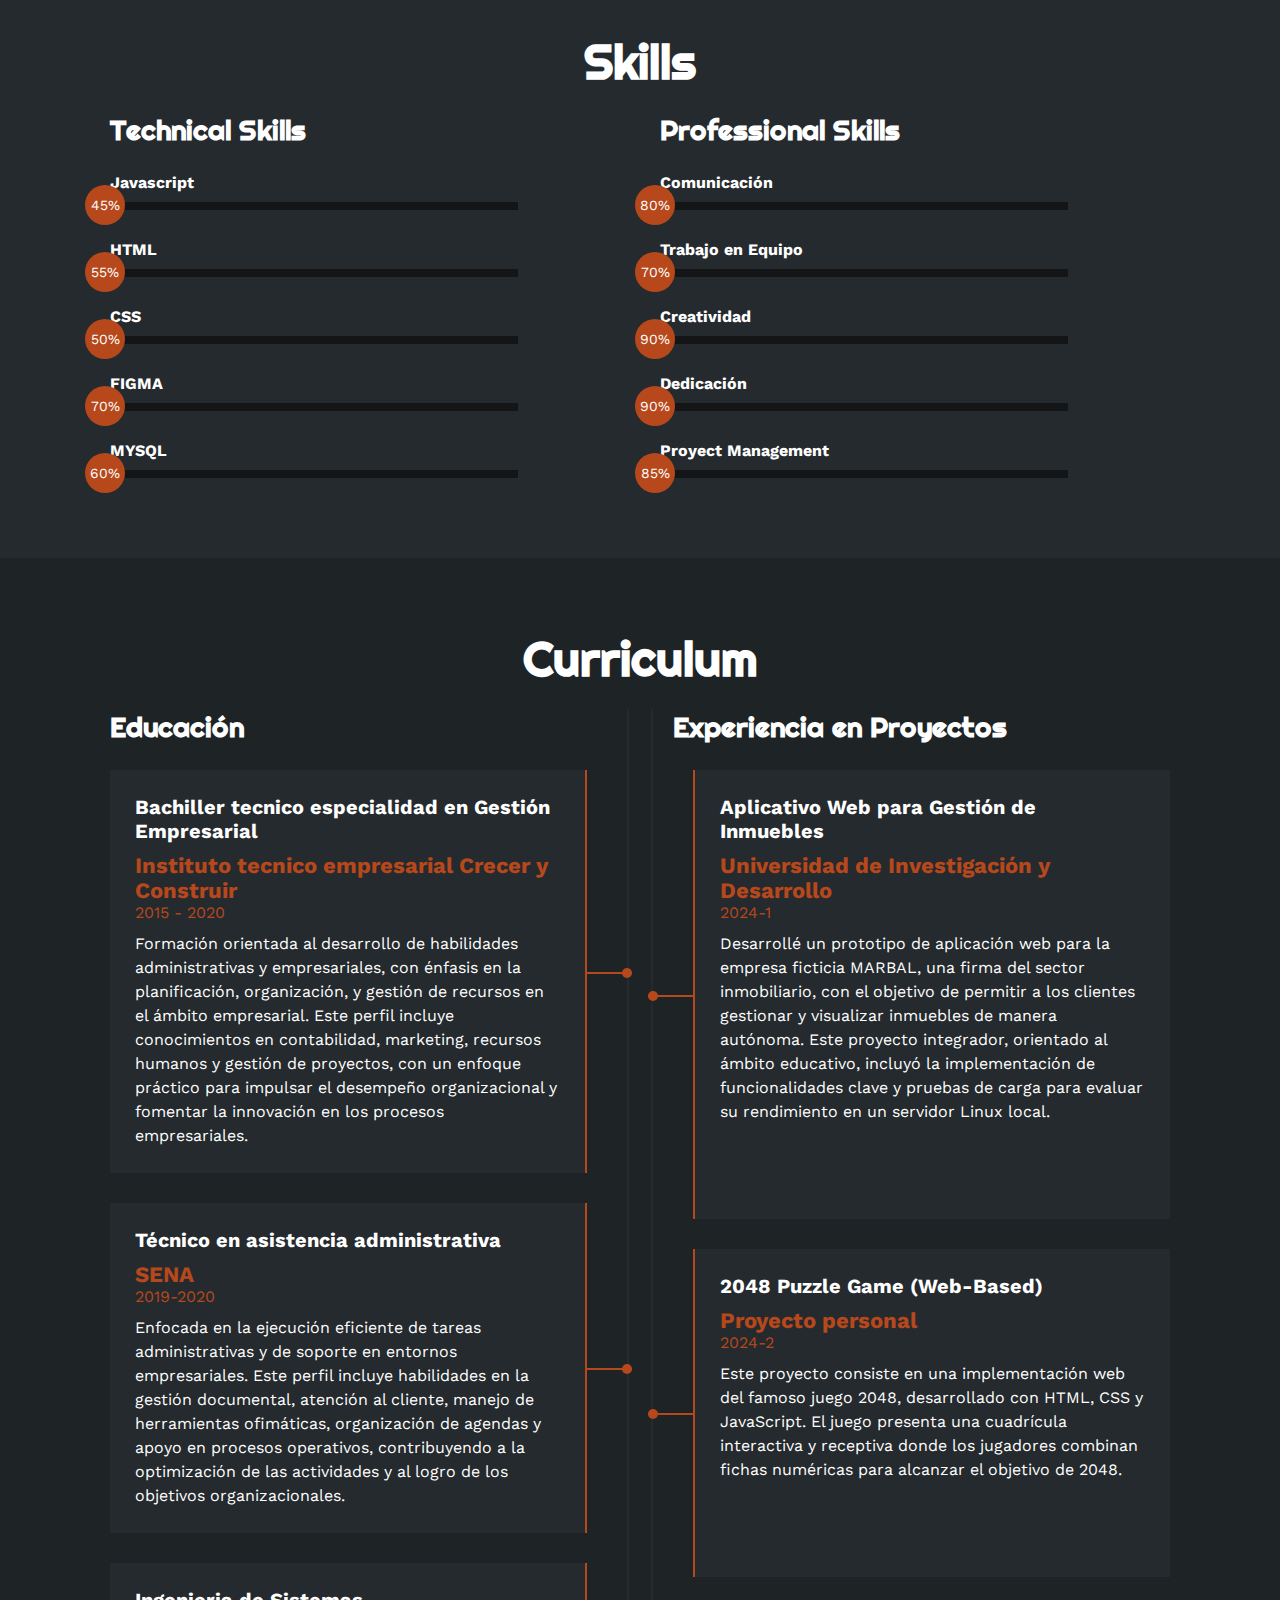
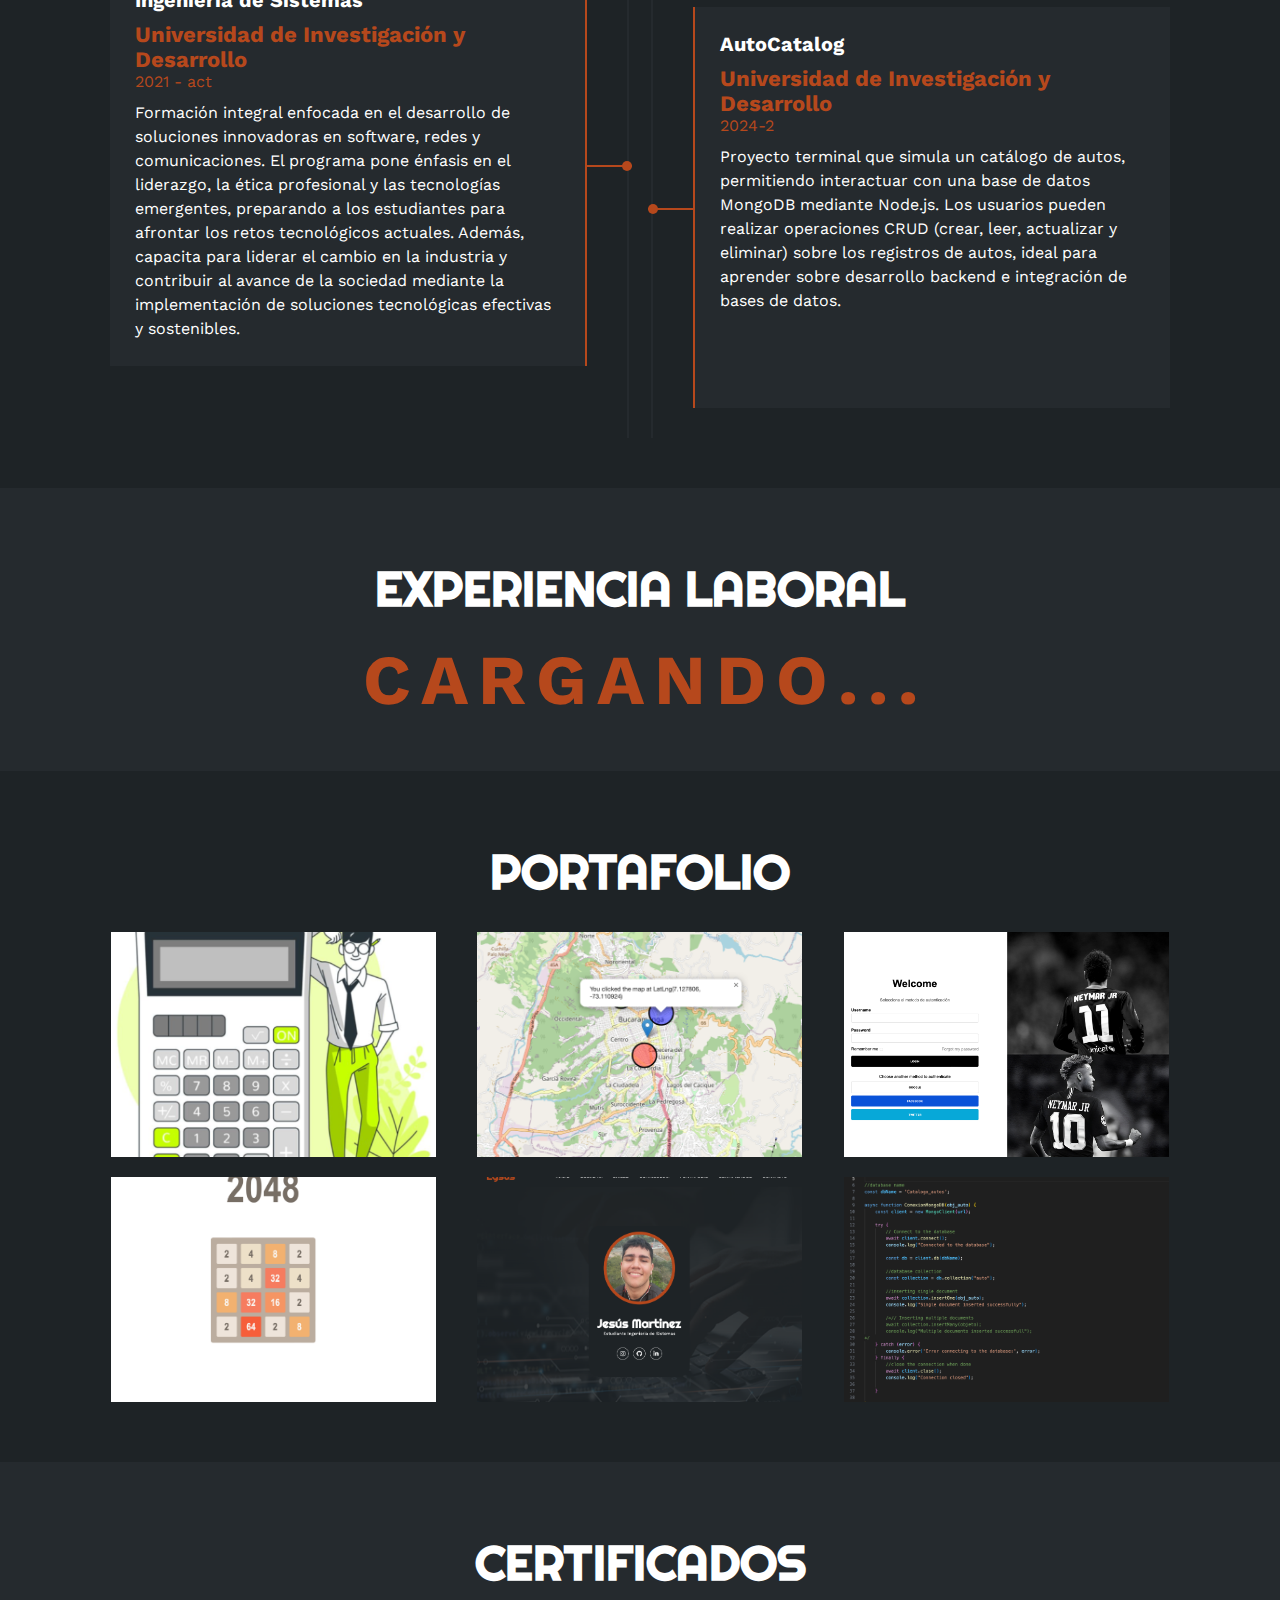
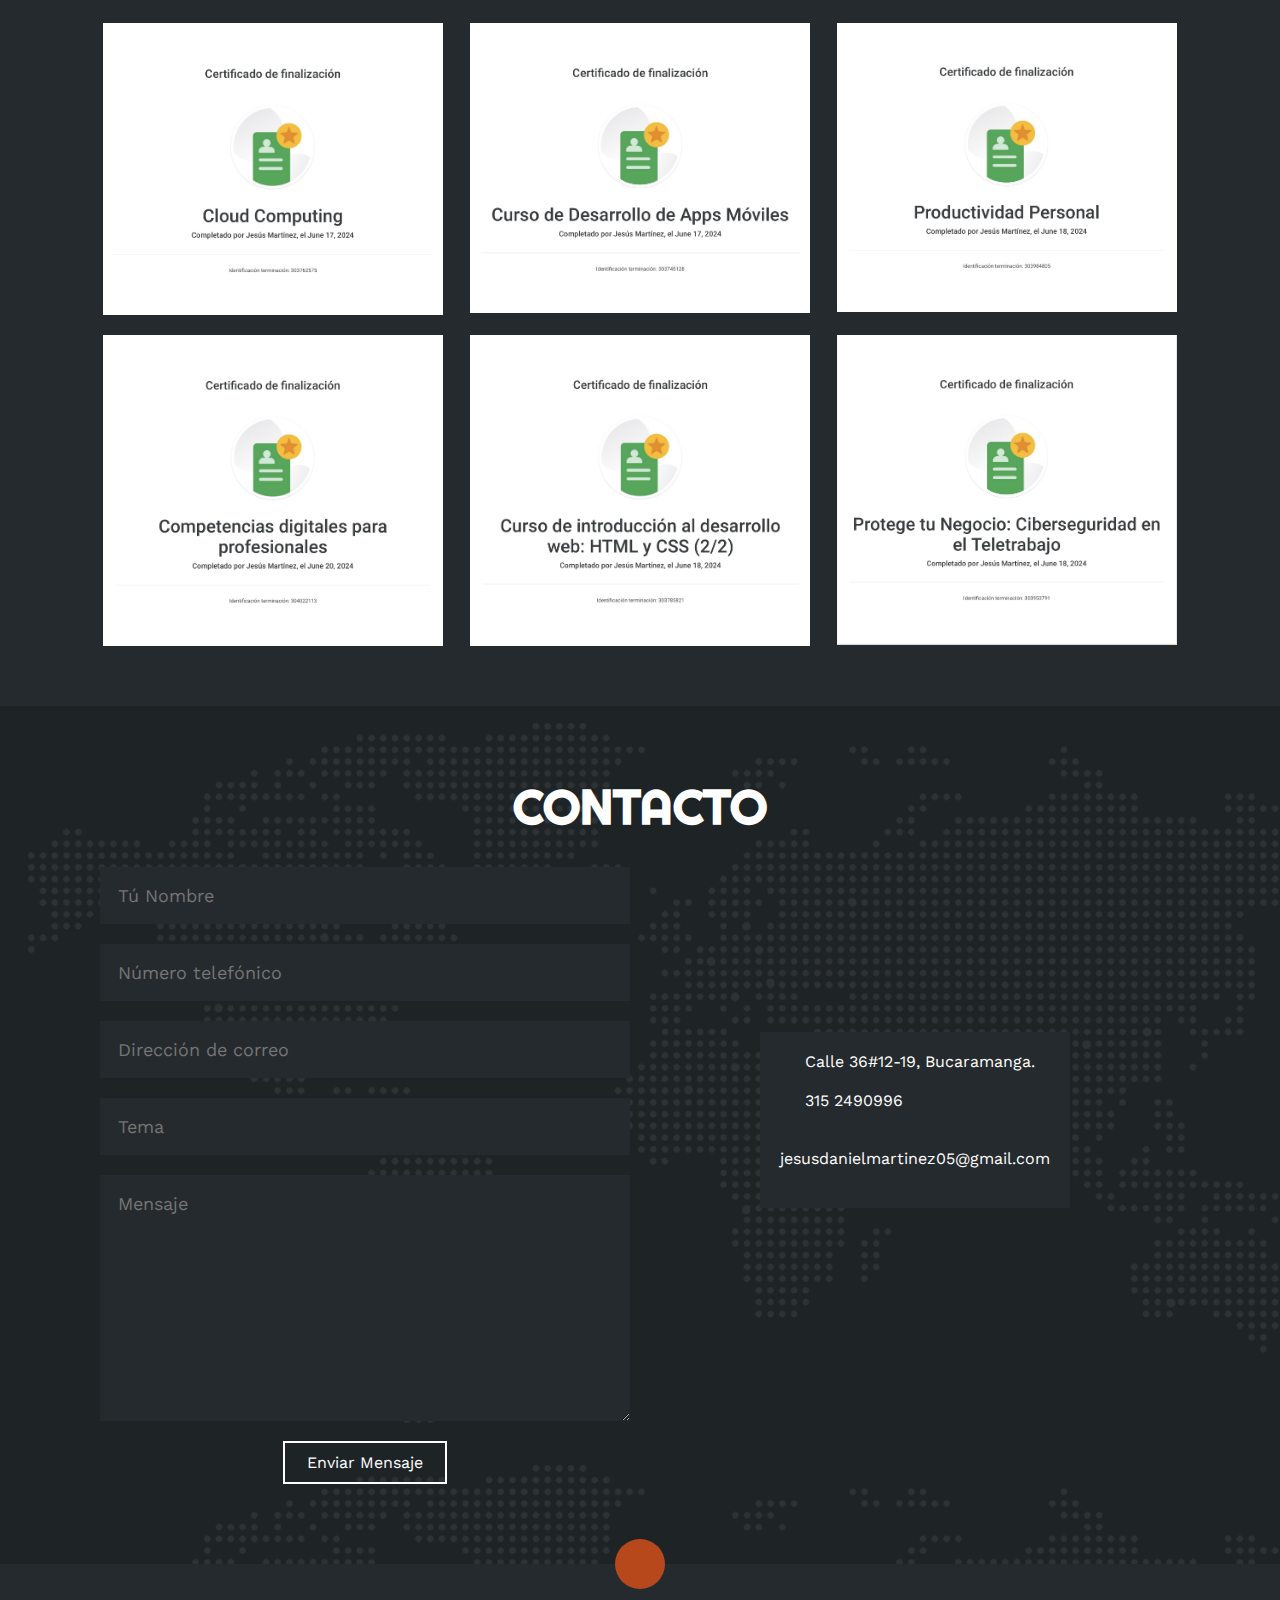
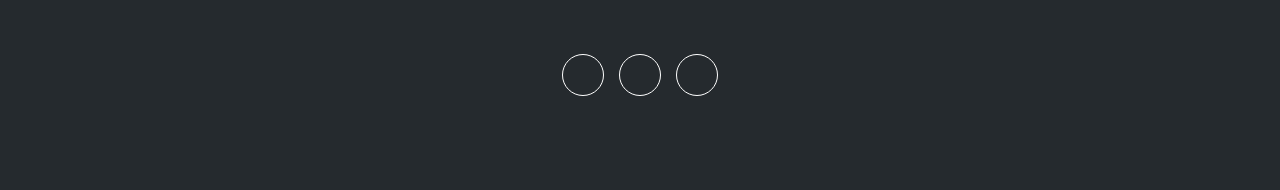
==== commit ff811650: "c" ====
--- a/index.html
+++ b/index.html
@@ -126,11 +126,14 @@
                     </div>
                 </div>
             </div>
-            <button>
-                Descargar CV <i class="fa-solid fa-download"></i>
-                <span class="overlay"></span>
-            </button>
-        </div>
+            <div class="button-container">
+                <button class="download-btn">
+                    <a href="Hoja de Vida Jesus Martinez.pdf" download="Hoja_de_Vida_Jesus_Martinez">
+                        Descargar CV <i class="fa-solid fa-download"></i>
+                    </a>
+                    <span class="overlay"></span>
+                </button>
+            </div>
     </section>
 
     <!-- SECCION SKILLS -->
@@ -240,7 +243,7 @@
                     <div class="item izq">
                         <h4>Bachiller tecnico especialidad en Gestión Empresarial</h4>
                         <span class="casa">Instituto tecnico empresarial Crecer y Construir</span>
-                        <span class="fecha">2010 - 2020</span>
+                        <span class="fecha">2015 - 2020</span>
                         <p>Formación orientada al desarrollo de habilidades administrativas y empresariales, con énfasis en la planificación, organización, y gestión de recursos en el ámbito empresarial. Este perfil incluye conocimientos en contabilidad, marketing, recursos humanos y gestión de proyectos, con un enfoque práctico para impulsar el desempeño organizacional y fomentar la innovación en los procesos empresariales.</p>
                         <div class="conectori">
                             <div class="circuloi"></div>
--- a/src/style.css
+++ b/src/style.css
@@ -182,7 +182,12 @@
     font-size: 30px;
     margin-bottom: 10px;
 }
-.sobremi button{
+.sobremi .button-container {
+    text-align: center;
+    margin-top: 20px;
+}
+
+.sobremi button {
     cursor: pointer;
     background-color: transparent;
     border: 2px solid #fff;
@@ -194,8 +199,16 @@
     color: #fff;
     position: relative;
     z-index: 10;
-}
-.sobremi button .overlay{
+    overflow: hidden; /* Necesario para el efecto del overlay */
+}
+
+.sobremi button a {
+    color: #fff;
+    text-decoration: none;
+    font-size: inherit;
+}
+
+.sobremi button .overlay {
     position: absolute;
     top: 0;
     left: 0;
@@ -205,7 +218,8 @@
     z-index: -1;
     transition: 1s;
 }
-.sobremi button:hover .overlay{
+
+.sobremi button:hover .overlay {
     width: 100%;
 }
 /* SECCION S K I L L S */
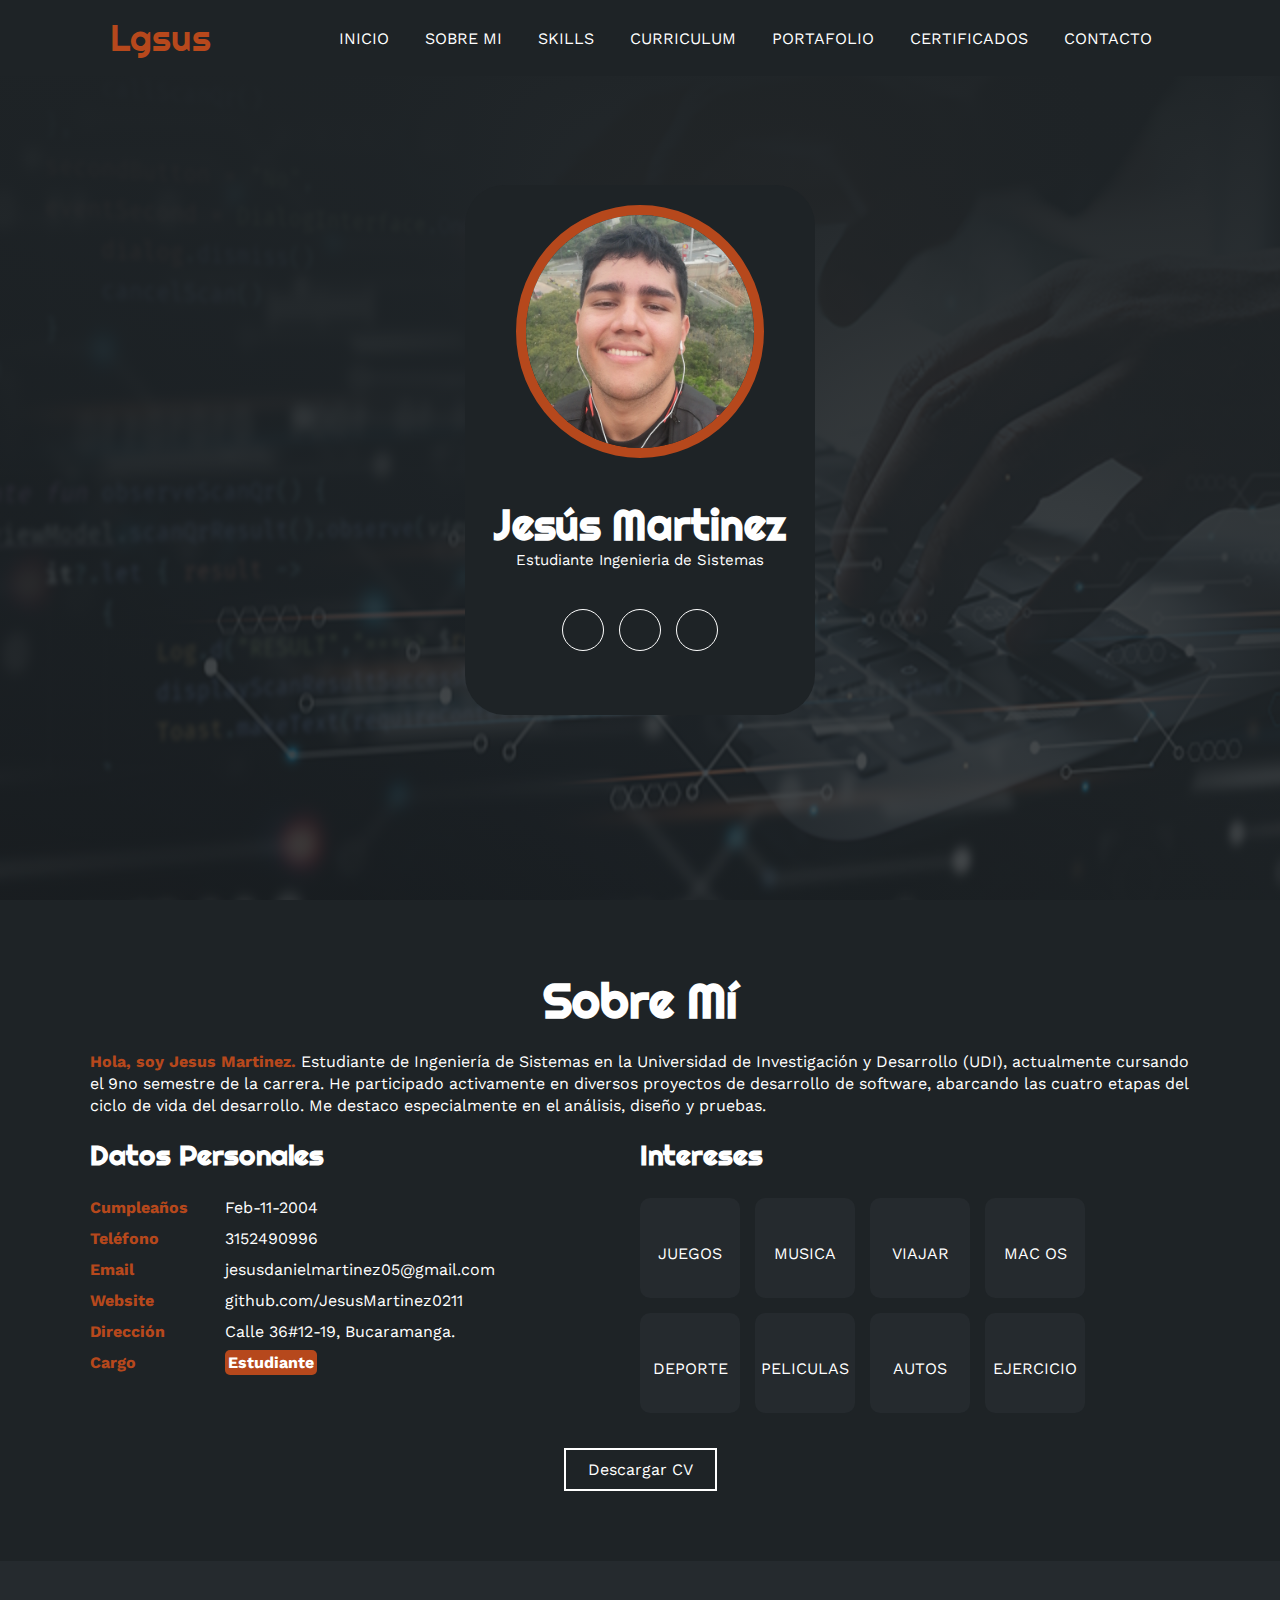
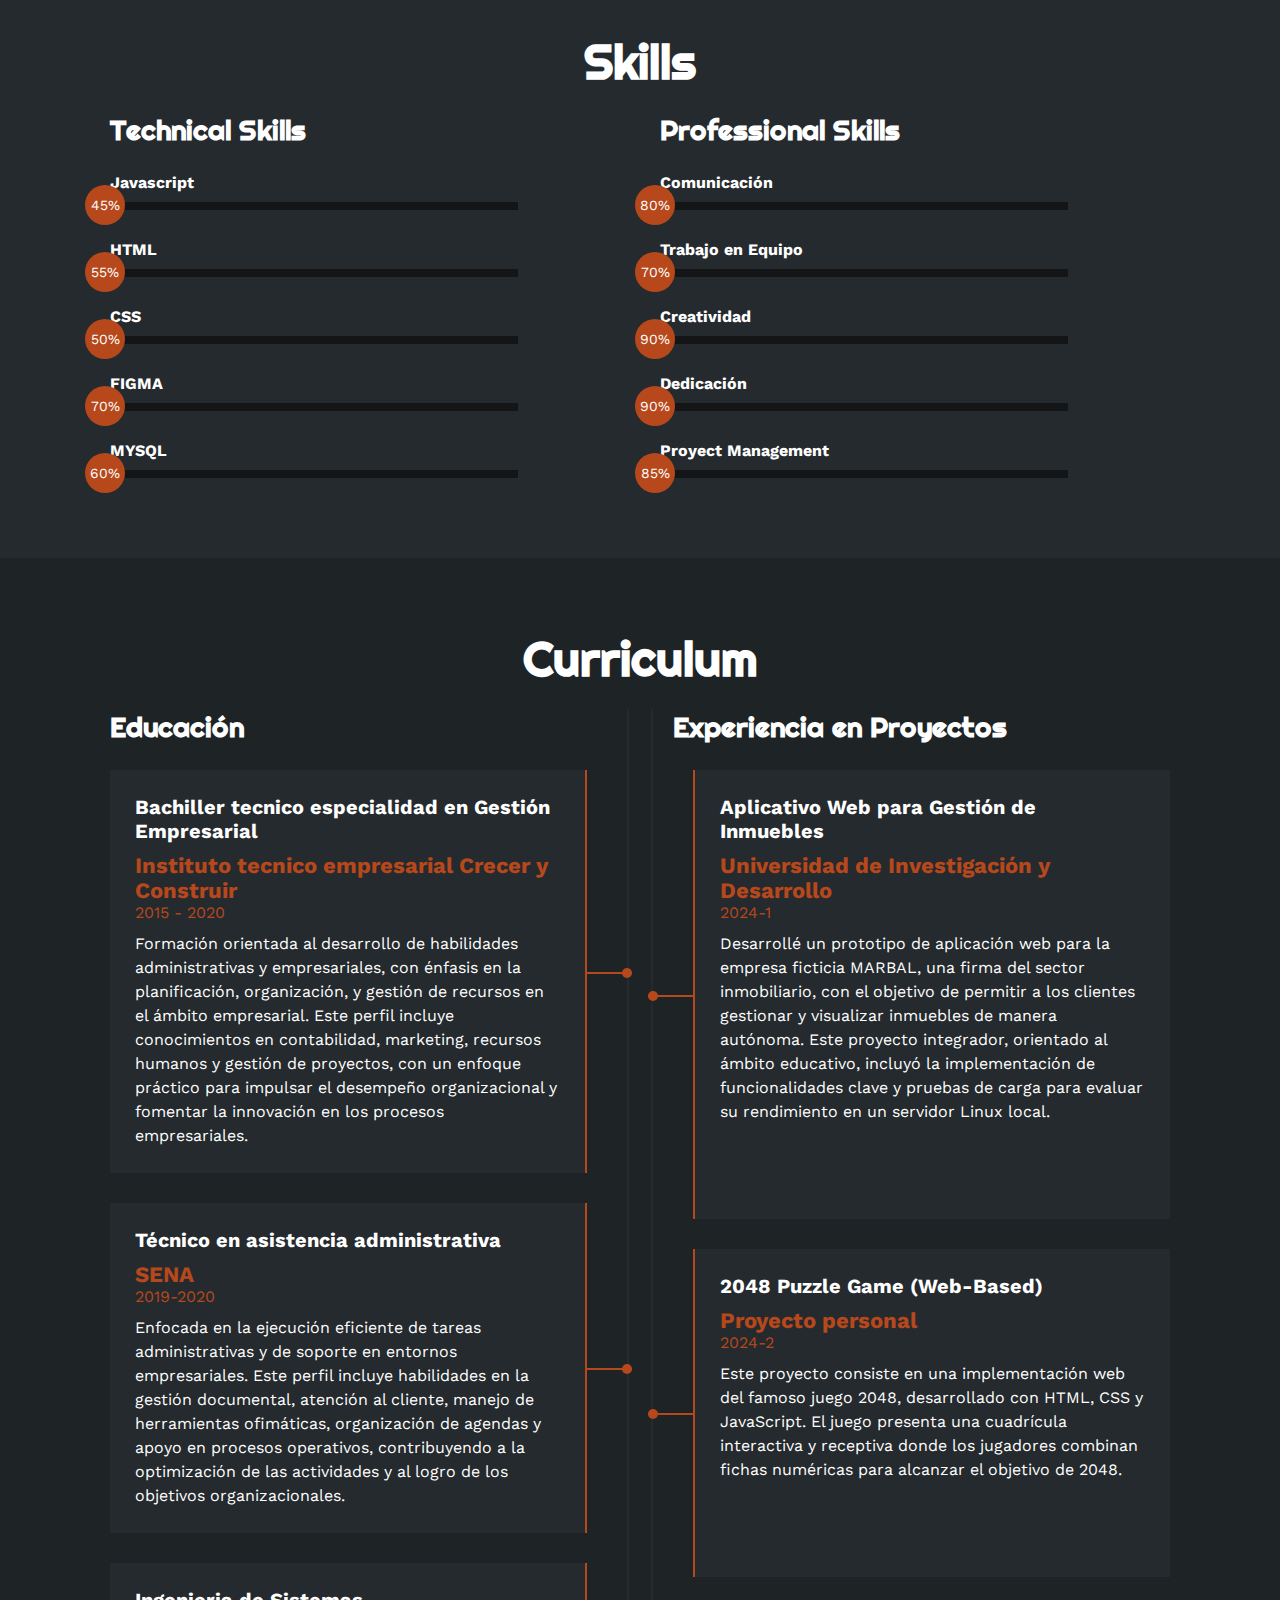
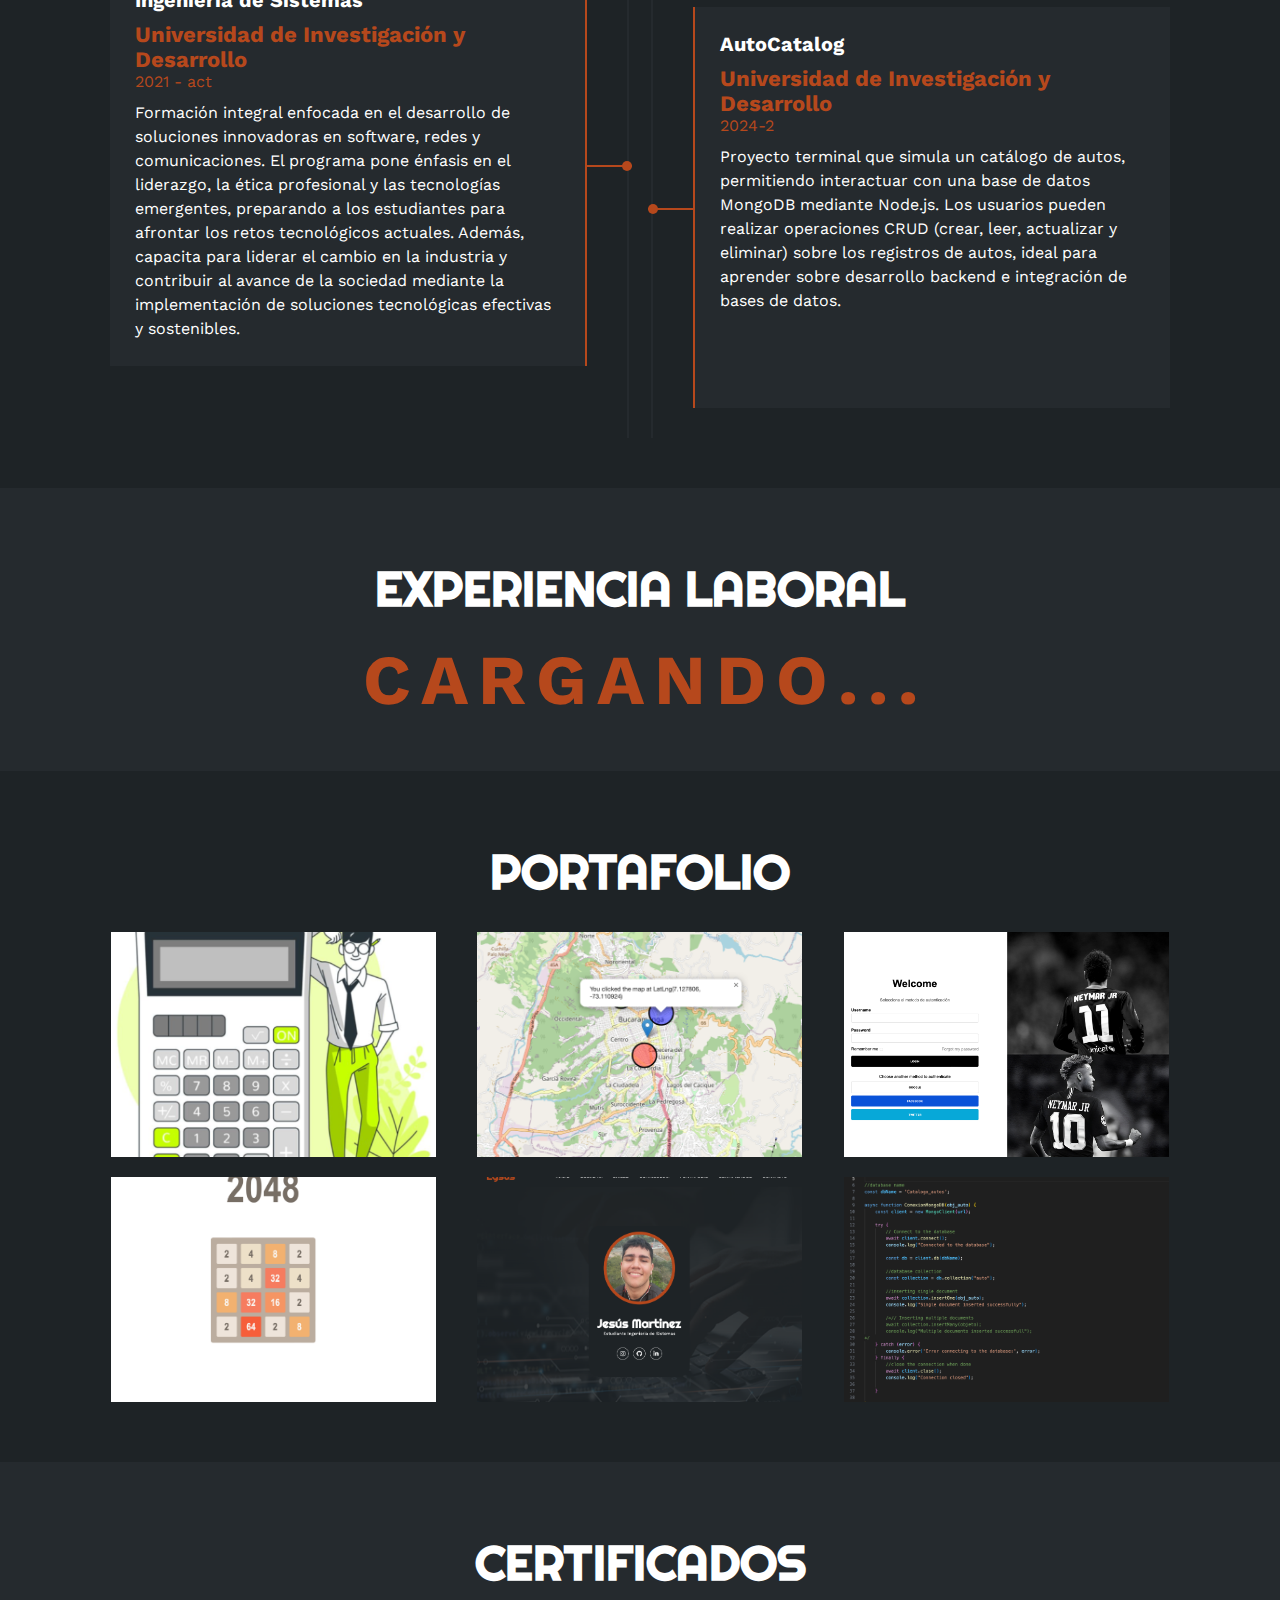
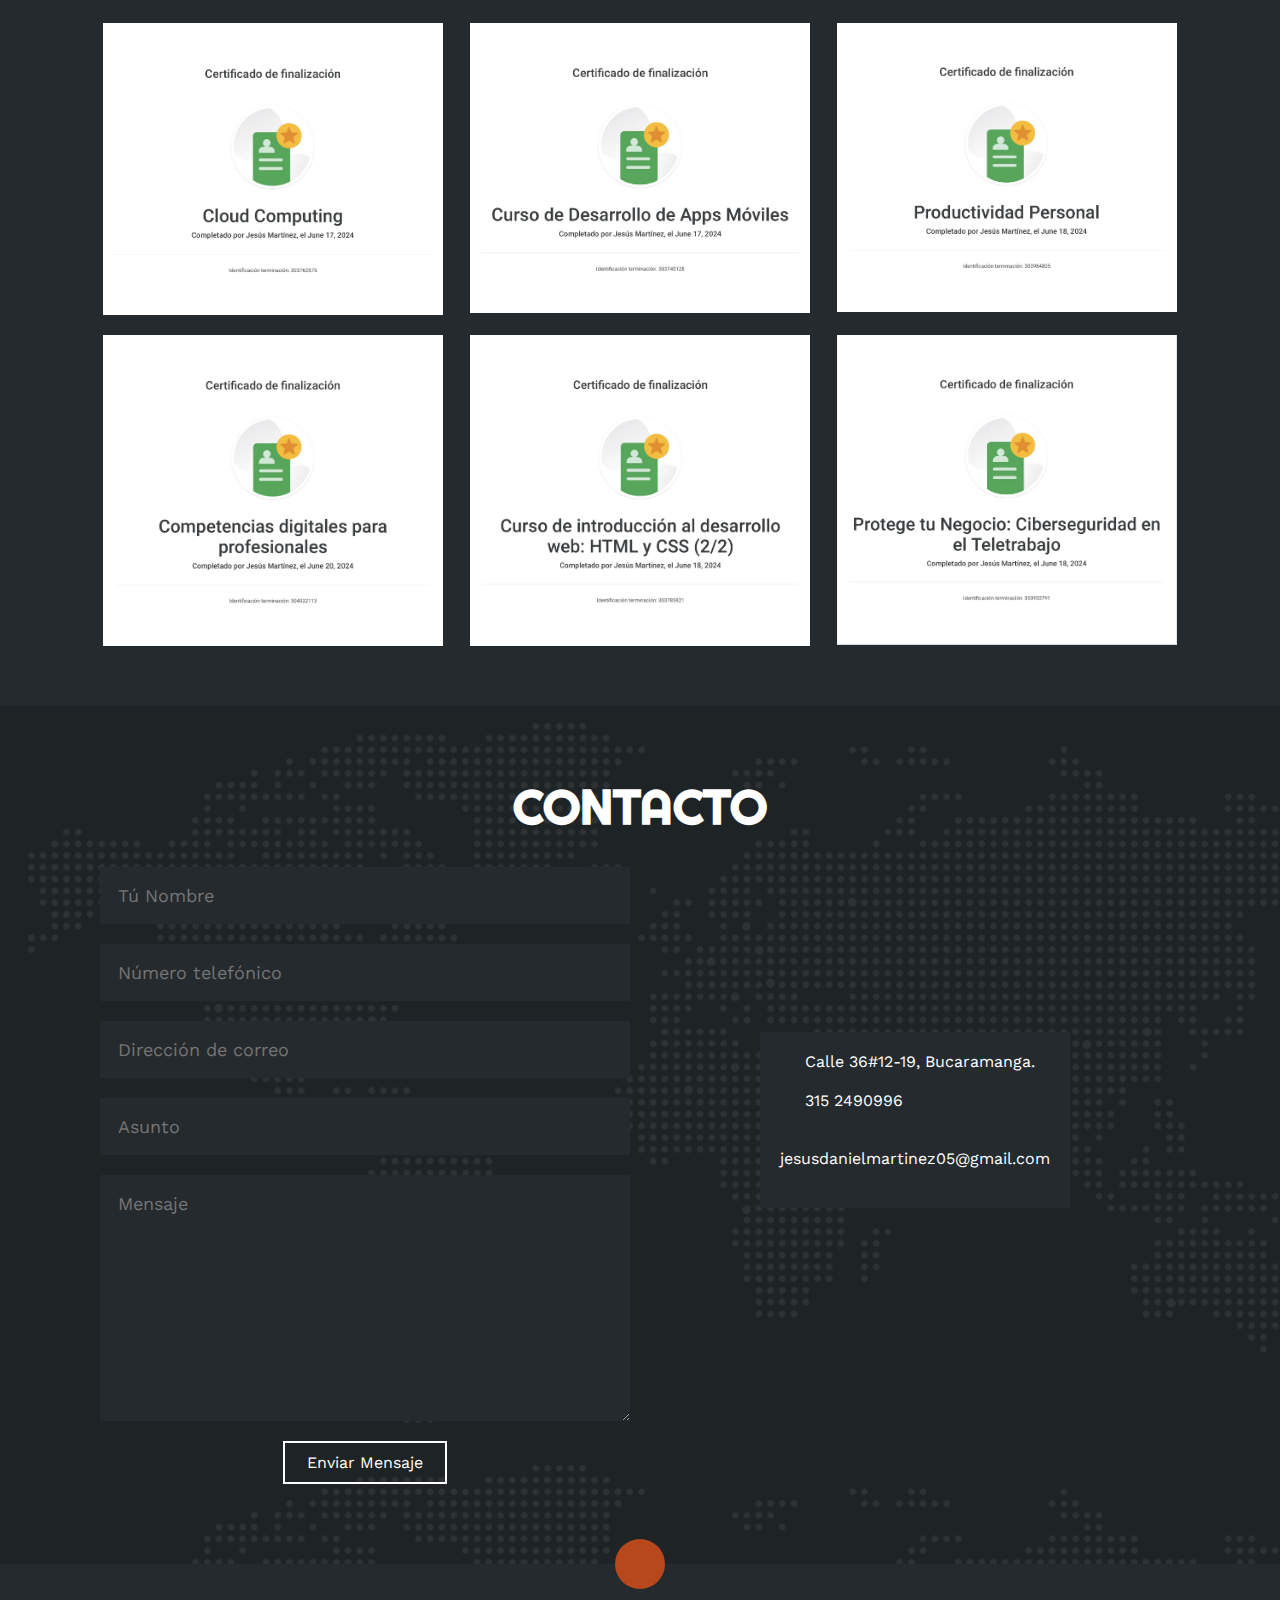
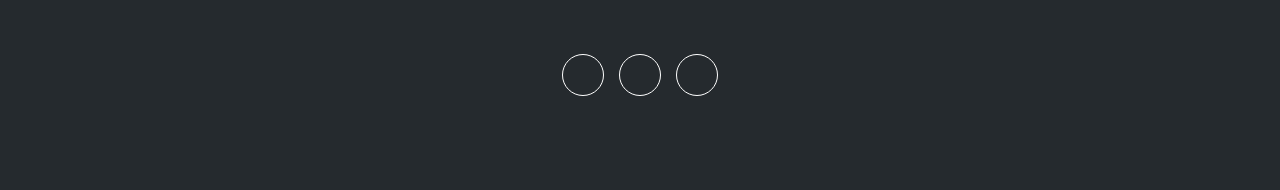
==== commit 7c87fbc3: "Last change" ====
--- a/index.html
+++ b/index.html
@@ -128,7 +128,7 @@
             </div>
             <div class="button-container">
                 <button class="download-btn">
-                    <a href="Hoja de Vida Jesus Martinez.pdf" download="Hoja_de_Vida_Jesus_Martinez">
+                    <a href="/src/Hoja de Vida Jesus Martinez.pdf" download="Hoja_de_Vida_Jesus_Martinez">
                         Descargar CV <i class="fa-solid fa-download"></i>
                     </a>
                     <span class="overlay"></span>
@@ -505,7 +505,7 @@
                     <input type="text" placeholder="Tú Nombre">
                     <input type="text" placeholder="Número telefónico">
                     <input type="text" placeholder="Dirección de correo">
-                    <input type="text" placeholder="Tema">
+                    <input type="text" placeholder="Asunto">
                     <textarea name="" id="" cols="30" rows="10" placeholder="Mensaje"></textarea>
                     <button>
                         Enviar Mensaje<i class="fa-solid fa-paper-plane"></i>
--- a/src/style.css
+++ b/src/style.css
@@ -58,7 +58,7 @@
 /* SECCION I N I C I O */
 .inicio{
     background: linear-gradient(to top, rgba(30,35,38,.8), rgba(30,35,38,1)),
-    url(img/fondo.jpg);
+    url('/img/fondo.jpg');
     background-size: cover;
     height: 100vh;
     color: #fff;
@@ -1059,13 +1059,44 @@
     }
 }
 @media screen and (max-width:700px){
-    .sobremi .fila{
+    .sobremi .fila {
         display: block;
-    }
-    .sobremi .fila .col{
-        width: fit-content;
-    }
-
+        text-align: center; /* Centra todo el contenido de la fila */
+    }
+
+    .sobremi .fila .col {
+        width: 100%; /* Hace que las columnas ocupen todo el ancho disponible */
+        margin: 0 auto; /* Centra las columnas */
+    }
+
+    /* Centrar el título de cada columna */
+    .sobremi .fila .col h3 {
+        text-align: center; /* Centra el título de "Datos Personales" e "Intereses" */
+    }
+
+    /* Estilos para los intereses */
+    .contenedor-intereses {
+        display: flex;
+        flex-wrap: wrap;
+        justify-content: center; /* Centra los intereses */
+        margin: 0 auto; /* Asegura que el contenedor esté centrado */
+    }
+
+    .interes {
+        margin: 10px; /* Espacio entre los intereses */
+        display: flex;
+        flex-direction: column;
+        align-items: center; /* Centra el icono y el texto */
+    }
+
+    .interes i {
+        font-size: 30px; /* Ajusta el tamaño del icono */
+    }
+
+    .interes span {
+        margin-top: 5px; /* Espacio entre el icono y el texto */
+        text-align: center; /* Asegura que el texto esté centrado */
+    }
     .skills .fila{
         display: block;
     }
@@ -1085,6 +1116,42 @@
     .curriculum .fila .derecha{
         margin-left: 20px;
     }
+
+    @media screen and (max-width: 700px) {
+        /* Centrar el título en pantallas pequeñas */
+        .laboral h2 {
+            text-align: center;
+            font-size: 1.7rem; /* Ajustar el tamaño del título */
+        }
+    
+        /* Centrar el contenedor de la animación de carga */
+        .laboral-cargando {
+            display: flex;
+            flex-direction: column;
+            align-items: center;
+            justify-content: center;
+        }
+    
+        /* Ajustar el estilo de la animación de carga */
+        .animacion-cargando {
+            display: flex;
+            flex-wrap: wrap; /* Permitir que las letras se ajusten a nuevas líneas si es necesario */
+            justify-content: center; /* Centrar las letras */
+            margin-top: 20px;
+        }
+    
+        .animacion-cargando span {
+            font-size: 2.2rem; /* Reducir el tamaño de las letras en pantallas pequeñas */
+            margin: 0 2px; /* Espaciado entre las letras */
+        }
+    
+        /* Reducir el tamaño de la animación si es necesario en pantallas más pequeñas */
+        .animacion-cargando span {
+            animation-delay: calc(0.2s * var(--span-delay)); /* Retraso de animación escalonado */
+        }
+
+
+
 
     .portfolio .galeria .proyecto {
         width: 48%; /* Dos elementos por fila */
@@ -1113,6 +1180,10 @@
     .contacto .fila .col{
         width: 100%;
     }
+     /* Ocultar la sección de info en pantallas pequeñas */
+    .contacto .info {
+        display: none;
+    }
 
     .contacto .col iframe {
         height: 100%; /* Reduce la altura para pantallas pequeñas */
@@ -1120,3 +1191,4 @@
         max-width: 100%; /* Evita que se desborde */
     }
 }
+}